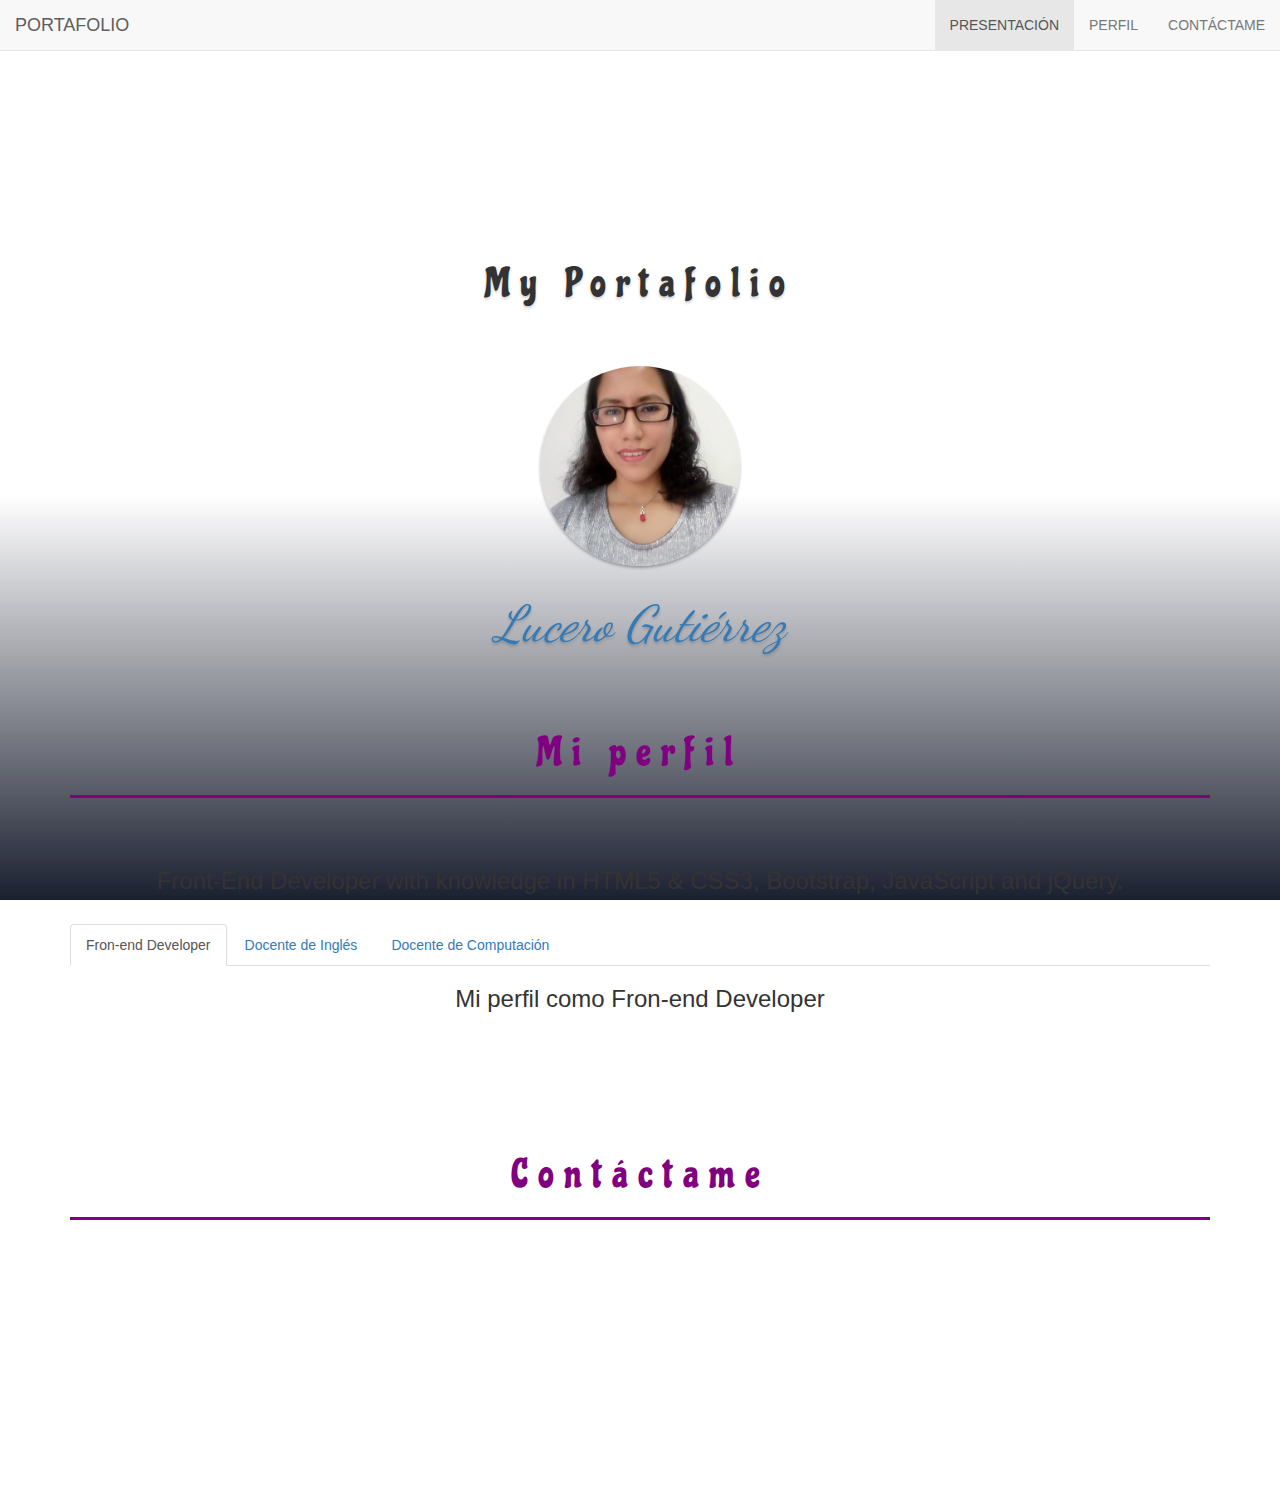
==== index.html @ 8b743628 "subiendo archivos" ====
<!DOCTYPE html>
<html lang="en">

<head>
  <meta charset="UTF-8">
  <meta name="viewport" content="width=device-width, initial-scale=1.0">
  <meta http-equiv="X-UA-Compatible" content="ie=edge">
  <title>Portafolio</title>
  <link rel="stylesheet" href="https://maxcdn.bootstrapcdn.com/bootstrap/3.3.7/css/bootstrap.min.css">
  <script src="https://ajax.googleapis.com/ajax/libs/jquery/1.12.4/jquery.min.js"></script>
  <script src="https://maxcdn.bootstrapcdn.com/bootstrap/3.3.7/js/bootstrap.min.js"></script>
  <link rel="stylesheet" href="css/estilos.css">
</head>


<body id="myPage" data-spy="scroll" data-target=".navbar" data-offset="50">

  <div class="header">
    <div class="info">
      <h1>My Portafolio</h1>
      <div class="meta">
        <a href="#" class="author"></a>
        <br>
        <a href="#">Lucero Gutiérrez</a>
      </div>
    </div>
  </div>

  <nav class="navbar navbar-default navbar-fixed-top">
    <div class="container-fluid">
      <div class="navbar-header">
        <button type="button" class="navbar-toggle" data-toggle="collapse" data-target="#myNavbar">
          <span class="icon-bar"></span>
          <span class="icon-bar"></span>
          <span class="icon-bar"></span>
        </button>
        <a class="navbar-brand" href="#myPage">PORTAFOLIO</a>
      </div>
      <div class="collapse navbar-collapse" id="myNavbar">
        <ul class="nav navbar-nav navbar-right">
          <li>
            <a href="#myPage">PRESENTACIÓN</a>
          </li>
          <li>
            <a href="#aboutMe">PERFIL</a>
          </li>
          <li>
            <a href="#contact">CONTÁCTAME</a>
          </li>
        </ul>
      </div>
    </div>
  </nav>


  <div class="container text-center">
    <h1 id="aboutMe"> Mi perfil </h1>
    <h3> Front-End Developer with knowledge in HTML5 & CSS3, Bootstrap, JavaScript and jQuery.</h3>
    <br>


    <ul class="nav nav-tabs">
      <li class="active">
        <a data-toggle="tab" href="#home">Fron-end Developer</a>
      </li>
      <li>
        <a data-toggle="tab" href="#menu1">Docente de Inglés</a>
      </li>
      <li>
        <a data-toggle="tab" href="#menu2">Docente de Computación</a>
      </li>
    </ul>

    <div class="tab-content">
      <div id="home" class="tab-pane fade in active">
        <h3>Mi perfil como Fron-end Developer</h3>
        <p>

        </p>
      </div>

      <div id="menu1" class="tab-pane fade">
        <h3> Mi perfil como Docente de Lenguas Extranjeras</h3>
        <p> 
         
        </p>

      </div>
      <div id="menu2" class="tab-pane fade">
        <h3>Mi perfil como Docente de computación</h3>
        <p>
        </p>
      </div>
    </div>
  </div>

  <br>
  <br>
  <br>

  

  <div class="container">
    <h1 class="text-center" id="contact">Contáctame</h1>
   
    </p>

    <div class="row test slideanim">
      <div class="col-md-12">
        <p class="text-center">
          <span class="glyphicon glyphicon-envelope"></span> gutierrezanicamalucero@gmail.com</p>
        <!-- <p class="text-center">
          <span class="glyphicon glyphicon-phone"></span>+511 945966812</p> -->
        <p class="text-center">
          <span class="glyphicon glyphicon-map-marker"></span>Lima, Perú</p>


      </div>


    <div class="container text-center">
      <div class="style">

        <a href="https://pe.linkedin.com/in/greciagutierreza" target="_b">
          <i class="fab fa-linkedin"></i>
        </a>
        <a href="https://github.com/Grecia2727?tab=repositories" target="_b">
          <i class="fab fa-github"></i>
        </a>
        <a href="https://twitter.com/luceroanicama?lang=es" target="_b">
          <i class="fab fa-twitter"></i>
        </a>
        <a href="https://plus.google.com/u/0/105833714912171542637" target="_b">
          <i class="fab fa-google-plus"></i>
        </a>
      </div>
    </div>

    <br>
    <br>

    <footer class="text-center">
      <a class="up-arrow" href="#myPage" data-toggle="tooltip" title="TO TOP">
        <span class="glyphicon glyphicon-chevron-up"></span>
      </a>
    </footer>


</body>

</html>
---- css/estilos.css ----
@import url('https://fonts.googleapis.com/css?family=Chicle|Dancing+Script:400,700');

html,body {
    margin:0;
    overflow-x: hidden; 
  }  

  .header:after{
    content:"";
    width:100%;
    height:45%;
    position:absolute;
    bottom:0;
    left:0;
    z-index:-1;
    background: linear-gradient(to bottom, rgba(0,0,0,0) 0%,rgba(27,32,48,1) 100%);
  }

  @keyframes grow{
    0% { transform:scale(1)}
    50% { transform:scale(1.2)}
  }
  

  
  .navbar {
      font-family: Montserrat, sans-serif;
  }
  
  .info{
    width:100%;
    padding:15% 10% 0 10%;
    text-align:center;
    text-shadow:0 2px 3px rgba(0,0,0,0.2)
  }
  .author{
    display:inline-block;
    width:200px;
    height:200px;
    border-radius:50%;
    background:url(../img/perfil1.jpeg) center no-repeat;
    background-size:cover;
    box-shadow:0 2px 3px rgba(0,0,0,0.3);
    margin-bottom:3px
  }
  .info h4, .meta{
    font-size:1.5em
  }
  .meta{
    font-style:italic;
    font-family: 'Dancing Script', cursive;
    font-size: 50px;
    color: black;
  }
  
  h1{
    font-family: 'Chicle', cursive;
    padding-top: 60px;
    padding-bottom: 30px;
    margin: 10px 0 30px 0;
    letter-spacing: 10px; 
    font-size: 40px;
  }
  
  #aboutMe, #work, #contact{
      color: purple;
      border-bottom: solid 3px;
      margin-bottom: 70px;
      padding-bottom: 20px;
  }
  
  h3, p {
    font-family:  'Josefin Sans', sans-serif;
  }
  p{
    font-size: 22px;
  }
  
  #hover {
    border-bottom: 3px solid #a092dd;
    box-shadow: inset 0 -5px 0 #a092dd; 
    
    color: inherit;
    transition: background .15s cubic-       bezier(.33,.66,.66,1);
    text-decoration: none;
  }
    #hover:hover {
      background: #a092dd;
      padding-top: 5px;
    }
  
  
  img{
    width:100%;
    height:50%;
    padding-top:50px;
    padding-bottom:20px;
  }
  
  .bg-1 {
      background: #2d2d30;
      color: #bdbdbd;
      padding-bottom: 50px;
    }
    
  .btn {
      padding: 10px 20px;
      background-color: #333;
      color: #f1f1f1;
      border-radius: 0;
      transition: .2s;
  }
  
 
  .btn:hover, .btn:focus {
      border: 1px solid #333;
      background-color: #fff;
      color: #000;
  }
  
  .glyphicon{
    padding-left:10px;
  }
  
  #form{
    margin-top:20px;
    margin-right:10px;
    margin-bottom:50px;
  }
  
  .style{
    font-size:3em; 
    color:purple
  }
  
  .slideanim {visibility:hidden;}
    .slide {
        animation-name: slide;
        -webkit-animation-name: slide;
        animation-duration: 1s;
        -webkit-animation-duration: 1s;
        visibility: visible;
    }
    @keyframes slide {
      0% {
        opacity: 0;
        transform: translateY(70%);
      } 
      100% {
        opacity: 1;
        transform: translateY(0%);
      }
    }
  
  footer{
    margin-top:20px;
    margin-bottom:50px;
  }
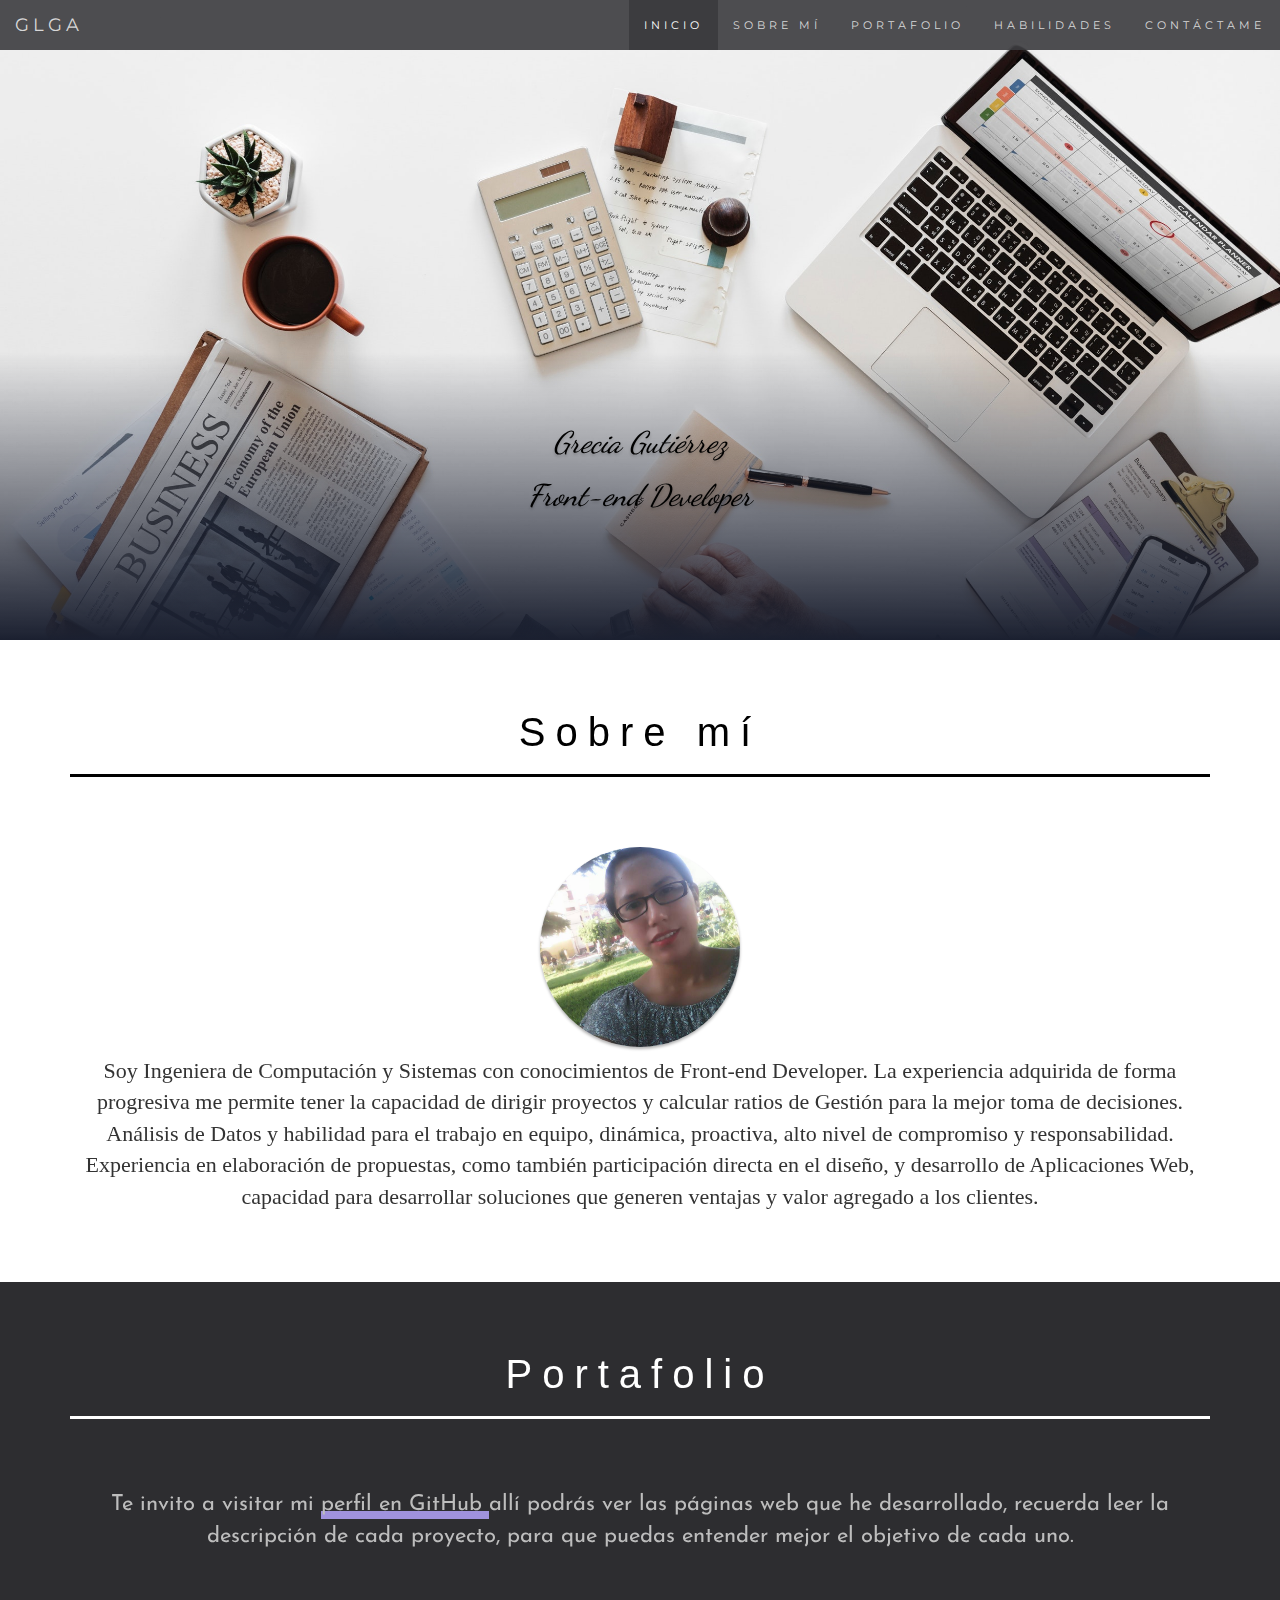
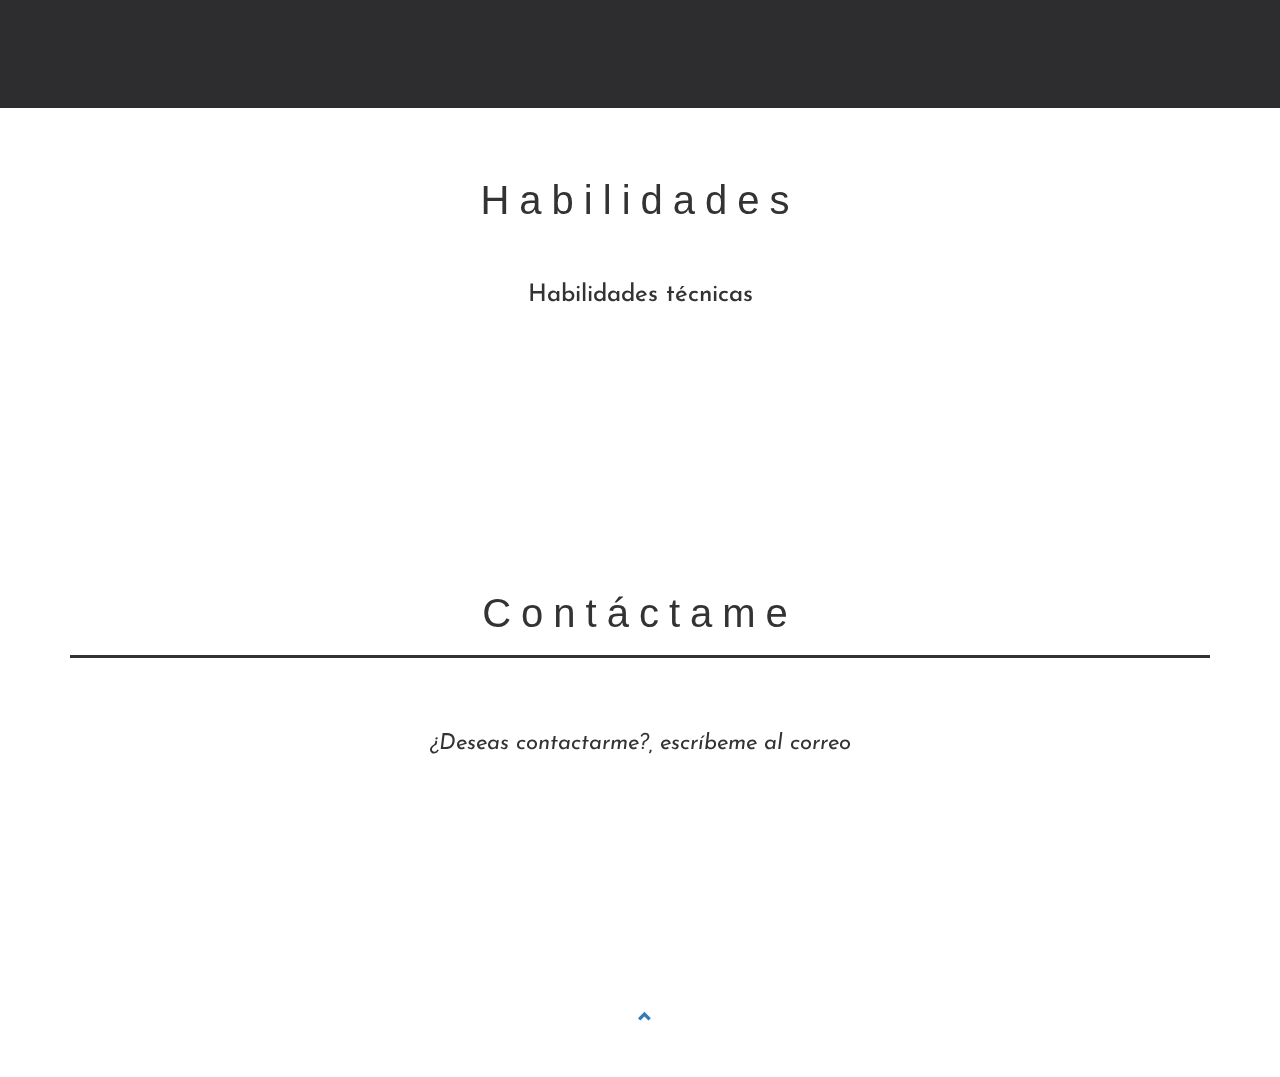
==== commit 1c23920a: "subiendo habilidades" ====
--- a/index.html
+++ b/index.html
@@ -9,6 +9,12 @@
   <link rel="stylesheet" href="https://maxcdn.bootstrapcdn.com/bootstrap/3.3.7/css/bootstrap.min.css">
   <script src="https://ajax.googleapis.com/ajax/libs/jquery/1.12.4/jquery.min.js"></script>
   <script src="https://maxcdn.bootstrapcdn.com/bootstrap/3.3.7/js/bootstrap.min.js"></script>
+  <link href="https://fonts.googleapis.com/css?family=Montserrat" rel="stylesheet" type="text/css">
+  <link href="https://fonts.googleapis.com/css?family=Josefin+Sans" rel="stylesheet">
+  <link href="https://fonts.googleapis.com/css?family=Chicle" rel="stylesheet">
+  <link rel="stylesheet" href="https://use.fontawesome.com/releases/v5.3.1/css/all.css" integrity="sha384-mzrmE5qonljUremFsqc01SB46JvROS7bZs3IO2EmfFsd15uHvIt+Y8vEf7N7fWAU"
+    crossorigin="anonymous">
+  <script defer src="https://use.fontawesome.com/releases/v5.0.8/js/all.js"></script>
   <link rel="stylesheet" href="css/estilos.css">
 </head>
 
@@ -17,11 +23,11 @@
 
   <div class="header">
     <div class="info">
-      <h1>My Portafolio</h1>
       <div class="meta">
-        <a href="#" class="author"></a>
-        <br>
-        <a href="#">Lucero Gutiérrez</a>
+        <!-- <a href="#" class="author"></a> -->
+        <br><br><br>
+        <h2 class="color-black">Grecia Gutiérrez</h2>
+        <h2> <a href="#" class="color-black">Front-end Developer</a> </h2>
       </div>
     </div>
   </div>
@@ -34,19 +40,44 @@
           <span class="icon-bar"></span>
           <span class="icon-bar"></span>
         </button>
-        <a class="navbar-brand" href="#myPage">PORTAFOLIO</a>
+        <a class="navbar-brand" href="#myPage">GLGA</a>
       </div>
       <div class="collapse navbar-collapse" id="myNavbar">
         <ul class="nav navbar-nav navbar-right">
           <li>
-            <a href="#myPage">PRESENTACIÓN</a>
-          </li>
-          <li>
-            <a href="#aboutMe">PERFIL</a>
+            <a href="#myPage">INICIO</a>
+          </li>
+          <li>
+            <a href="#aboutMe">SOBRE MÍ</a>
+          </li>
+          <li>
+            <a href="#work">PORTAFOLIO</a>
+          </li>
+          <li>
+            <a href="#skills">HABILIDADES</a>
           </li>
           <li>
             <a href="#contact">CONTÁCTAME</a>
           </li>
+          <!-- <li class="dropdown">
+            <a class="dropdown-toggle" data-toggle="dropdown" href="#">MÁS
+              <span class="caret"></span>
+            </a>
+            <ul class="dropdown-menu">
+              <li>
+                <a href="https://github.com/Grecia2727?tab=repositories" target="_b">GitHub</a>
+              </li>
+              <li>
+                <a href="https://pe.linkedin.com/in/greciagutierreza" target="_b">Linkedin</a>
+              </li>
+              <li>
+                <a href="https://twitter.com/luceroanicama?lang=es" target="_b">Twitter</a>
+              </li>
+              <li>
+                <a href="https://plus.google.com/u/0/105833714912171542637" target="_b">Google</a>
+              </li>
+            </ul>
+          </li> -->
         </ul>
       </div>
     </div>
@@ -54,12 +85,19 @@
 
 
   <div class="container text-center">
-    <h1 id="aboutMe"> Mi perfil </h1>
-    <h3> Front-End Developer with knowledge in HTML5 & CSS3, Bootstrap, JavaScript and jQuery.</h3>
-    <br>
-
-
-    <ul class="nav nav-tabs">
+    <h1 id="aboutMe" class="color-black"> Sobre mí </h1>
+
+    <div class="">
+        <div class="">
+          <div class="">
+            <a href="#" class="author"></a>
+            <br>
+          </div>
+        </div>
+      </div>
+
+
+    <!-- <ul class="nav nav-tabs">
       <li class="active">
         <a data-toggle="tab" href="#home">Fron-end Developer</a>
       </li>
@@ -69,28 +107,42 @@
       <li>
         <a data-toggle="tab" href="#menu2">Docente de Computación</a>
       </li>
-    </ul>
+    </ul> -->
 
     <div class="tab-content">
       <div id="home" class="tab-pane fade in active">
-        <h3>Mi perfil como Fron-end Developer</h3>
-        <p>
-
+        <!-- <h3>Mi perfil como Front-end Developer</h3> -->
+        <p class="fuente">
+          Soy Ingeniera de Computación y Sistemas con conocimientos de Front-end Developer. La experiencia adquirida de forma progresiva
+          me permite tener la capacidad de dirigir proyectos y calcular ratios de Gestión para la mejor toma de decisiones.
+          Análisis de Datos y habilidad para el trabajo en equipo, dinámica, proactiva, alto nivel de compromiso y responsabilidad.
+          Experiencia en elaboración de propuestas, como también participación directa en el diseño, y desarrollo de Aplicaciones
+          Web, capacidad para desarrollar soluciones que generen ventajas y valor agregado a los clientes.
         </p>
       </div>
 
-      <div id="menu1" class="tab-pane fade">
+      <!-- <div id="menu1" class="tab-pane fade">
         <h3> Mi perfil como Docente de Lenguas Extranjeras</h3>
-        <p> 
-         
+        <p class="fuente">  Desde muy pequeña mis padres sembraron en mi el sentimiento de solidaridad con los demás, por esta razón me gustaba
+          enseñar a mis compañeras y compañeros de clase. A los 14 años fui catequista en la parroquia de mi localidad, dirigiendo
+          grupos de niños entre 6 y 12 años. Más tarde me desempeñé como docente de Inglés en el nivel inicial, primaria
+          y secundaria. En el 2016 en el Instituto donde estaba actualizando mis conocimientos de computación, se me presentó
+          una oportunidad cuando me comunicaron que necesitaban docente de ofimática, desde allí me contrataron primero como
+          docente de computación, y después de unos meses, como docente de Inglés.
+          Puedes revisar mi trayectoria desarrollando
+          <a id="hover" href="https://englishseminar-une.blogspot.com/" target='_blank'>proyecto sociales </a> como docente de idiomas</p>
         </p>
 
       </div>
       <div id="menu2" class="tab-pane fade">
         <h3>Mi perfil como Docente de computación</h3>
-        <p>
+        <p class="fuente"> Me he desempeñado como docente de computación en CEBAs e Institutos, desarrollando temas de: Tecnologías,          
+          de la Información, Windows, Ofimática, Internet de las cosas, Diseño Gráfico, ensamblaje, excel, y programación
+          en Macros. He dirigido grupos de niños, jóvenes y adultos; siento que cada actividad que realizo lo hago con pasión,
+          sobre todo si se trata de ser solidarios con los demás.
+
         </p>
-      </div>
+      </div> -->
     </div>
   </div>
 
@@ -98,25 +150,135 @@
   <br>
   <br>
 
-  
+  <div class="bg-1">
+    <div class="container text-center">
+      <h1 id="work" class="color-black">Portafolio</h1>
+      <p>Te invito a visitar mi
+        <a id="hover" href="https://github.com/Grecia2727?tab=repositories" target="_blank">perfil en GitHub </a>
+        allí podrás ver las páginas web que he desarrollado, recuerda leer la descripción de cada proyecto, para que puedas entender
+        mejor el objetivo de cada uno.</p>
+      <div class="row slideanim">
+        <div class="col-lg-4">
+          
+            <div class="thumbnail border">
+              <img src="./img/cipher.PNG" alt="cipher">
+              <a class="btn" href="https://grecia2727.github.io/lim-2018-05-bc-core-am-cipher/src/" target='_blank'>Abrir</a>
+              <!-- <section class="portafolio-text">
+                <h2>Dashboard</h2>
+                <p>
+                  Permite visualizar el progreso de las estudiantes, sus cursos, notas, y el porcentaje de lecturas completadas. el Usuario
+                  es:
+                  <b>alejandra@laboratoria.la</b> y contraseña:
+                  <b>alejandra@laboratoria.la</b>
+                </p>
+              </section> -->
+            </div>
+          </div>
+       
+        <div class="col-lg-4">
+          <div class="thumbnail border">
+            <img src="./img/dashboard.PNG" alt="dashboard" class="portafolio-img">
+            <!-- <section class="portafolio-text">
+              <h2>Social Network</h2>
+              <p>
+                Aquí podrás registrarte y publicar un post acerca de cómo alimentarnos saludablemente.
+              </p>
+            </section> -->
+            <a class="btn" href="https://grecia2727.github.io/lim-2018-05-bc-core-am-datadashboard/src/" target='_blank'>Abrir</a>
+          </div>
+        </div>
+        <div class="col-lg-4">
+          <div class="thumbnail border">
+            <img src="./img/qnutrition.PNG" alt="socialnetwork" class="portafolio-img">
+            <a class="btn" href="https://grecia2727.github.io/lim-2018-05-bc-core-am-socialnetwork/src/" target='_blank'>Abrir</a>
+          </div>
+        </div>
+      </div>
+    </div>
+  </div>
+
+
+
+  <div class="container-skills">
+    <h1 id="skills" class="text-center" id="contact">Habilidades</h1>
+    <h3> Habilidades técnicas</h3>
+    
+    <div class="container">
+      <div class="row"> 
+          <div class="col-6 col-sm-3 col-md-3"> <i class="far fa-address-book"></i></div>
+          <!-- <div> </div> -->
+          <div class="col-6 col-sm-3 col-md-3 block"> <i class="fab fa-github"></i> </div>
+          <!-- <div class="block"> <p class= "size-fonts"> GitHub </p></div> -->
+          <div class="block col-6 col-sm-3 col-md-3"> <i class="fab fa-html5"></i> </div>
+          <!-- <div class="block">HTML5 </div> -->
+          <div class="block col-6 col-sm-3 col-md-3"> <i class="fab fa-angular"></i> </div>      
+          <!-- <div class="block">Angular </div>    -->
+      </div>
+
+      <div class="row">    
+          <div class="col-6 col-sm-3 col-md-3"> <i class="fab fa-css3-alt"></i> </div>
+          <div class="col-6 col-sm-3 col-md-3"> <i class="fab fa-js"></i> </div>
+          <div class="col-6 col-sm-3 col-md-3"> <i class="fab fa-node-js"></i> </div>
+          <div class="col-6 col-sm-3 col-md-3"> <i class="fab fa-node"></i> </div>          
+      </div>
+
+      <div class="row">   
+          <div class="col-6 col-md-3"> <i class="fab fa-git"></i> </div>
+          <div class="col-6 col-md-3"> <i class="fab fa-npm"></i>  </div>
+
+      </div>  
+    </div>  
+    <br>
+    <!-- <h3>Habilidades blandas</h3> -->
+    <br>
+
+  </div>
+
 
   <div class="container">
     <h1 class="text-center" id="contact">Contáctame</h1>
-   
+    <p class="text-center">
+      <em>¿Deseas contactarme?, escríbeme al correo</em>
     </p>
 
     <div class="row test slideanim">
       <div class="col-md-12">
         <p class="text-center">
           <span class="glyphicon glyphicon-envelope"></span> gutierrezanicamalucero@gmail.com</p>
-        <!-- <p class="text-center">
-          <span class="glyphicon glyphicon-phone"></span>+511 945966812</p> -->
         <p class="text-center">
           <span class="glyphicon glyphicon-map-marker"></span>Lima, Perú</p>
 
-
-      </div>
-
+        <div class="text-center mt-4">
+          <a class="btn btn-xl btn-outline-light" href="img/a_Grecia.pdf" download="Curriculum_Vitae">
+            <i class="fa fa-download mr-2"></i>
+            Descargar CV
+          </a>
+        </div>
+
+      </div>
+
+      <!-- Formulario para el contáctame -->
+      <!-- <div class="col-md-8">
+        <div id="form" class="row">
+          <div class="col-sm-6 form-group">
+            <input class="form-control" id="name" name="name" placeholder="Nombre" type="text" required>
+          </div>
+          <div class="col-sm-6 form-group">
+            <input class="form-control" id="email" name="email" placeholder="Email" type="Email" required>
+          </div>
+          <div class="col-sm-12 form-group">
+            <textarea class="form-control" id="comments" name="comments" placeholder="Commentario" rows="5">
+                </textarea>
+          </div>
+          <div class="col-md-12 form-group">
+            <button class="btn pull-right" type="submit">Enviar</button>
+          </div>
+        </div>
+      </div> -->
+    </div>
+
+    <br>
+    <br>
 
     <div class="container text-center">
       <div class="style">
@@ -136,6 +298,7 @@
       </div>
     </div>
 
+    
     <br>
     <br>
 
@@ -145,7 +308,7 @@
       </a>
     </footer>
 
-
+    <script src="js/app.js"></script>
 </body>
 
 </html>--- a/css/estilos.css
+++ b/css/estilos.css
@@ -4,7 +4,20 @@
     margin:0;
     overflow-x: hidden; 
   }  
-
+  .header {
+    position:relative;
+    overflow:hidden; 
+    display:flex;
+    flex-wrap: wrap;
+    justify-content: center;
+    align-items: flex-start;
+    align-content: flex-start;
+    height:50vw;
+    min-height:500px;
+    max-height:1000px;
+    min-width:300px;
+    color:#eee;
+  }
   .header:after{
     content:"";
     width:100%;
@@ -15,13 +28,75 @@
     z-index:-1;
     background: linear-gradient(to bottom, rgba(0,0,0,0) 0%,rgba(27,32,48,1) 100%);
   }
-
+  .header:before{
+    content:"";
+    width:100%;
+    height:100%;
+    position:absolute;
+    top:0;
+    left:0;
+    backface-visibility: hidden;
+    transform: translateZ(0) scale(1.0, 1.0);
+      transform: translateZ(0);
+    background:#1B2030 url(../img/accountant-accounting-bankbook-948887.jpg) top center no-repeat;
+    background-attachment: fixed;
+    background-size: cover;
+    animation: grow 60s  linear 10ms infinite;
+    transition:all 0.2s ease-in-out;
+    z-index:-2
+  }
   @keyframes grow{
     0% { transform:scale(1)}
-    50% { transform:scale(1.2)}
-  }
-  
-
+    50% { transform:scale(1.2)} 
+  }
+  
+  .fuente{
+    font-family: 'Courgette', cursive;
+  }
+
+  /* Agregue un color de fondo oscuro con un poco transparente */ 
+  .navbar {
+      margin-bottom: 0;
+      background-color: #3b3b3f;
+      border: 0;
+      font-size: 11px !important;
+      letter-spacing: 4px;
+      opacity:0.9;
+  }
+  
+  .navbar li a, .navbar .navbar-brand { 
+      color: #d5d5d5 !important;
+  }
+  
+  .navbar-nav li a:hover {
+      color: black !important;
+  }
+  
+  /* The active link */
+  .navbar-nav li.active a {
+      color: #fff !important;
+      background-color:#29292c !important;
+  }
+  
+  /* Remove border color from the collapsible button */
+  .navbar-default .navbar-toggle {
+      border-color: transparent;
+  }
+  
+  /* Dropdown */
+  .open .dropdown-toggle {
+      color: #fff ;
+      background-color: #555 !important;
+  }
+  
+  /* Dropdown links */
+  .dropdown-menu li a {
+      color: #000 !important;
+  }
+  
+  .dropdown-menu li a:hover {
+      background-color: grey !important;
+  }
   
   .navbar {
       font-family: Montserrat, sans-serif;
@@ -38,7 +113,7 @@
     width:200px;
     height:200px;
     border-radius:50%;
-    background:url(../img/perfil1.jpeg) center no-repeat;
+    background:url(../img/luceroo.jpg) center no-repeat;
     background-size:cover;
     box-shadow:0 2px 3px rgba(0,0,0,0.3);
     margin-bottom:3px
@@ -54,7 +129,7 @@
   }
   
   h1{
-    font-family: 'Chicle', cursive;
+    /* font-family: 'Chicle', cursive; */
     padding-top: 60px;
     padding-bottom: 30px;
     margin: 10px 0 30px 0;
@@ -63,12 +138,16 @@
   }
   
   #aboutMe, #work, #contact{
-      color: purple;
+      /* color: black; */
       border-bottom: solid 3px;
       margin-bottom: 70px;
       padding-bottom: 20px;
   }
   
+  #work{
+    color:white
+  }
+
   h3, p {
     font-family:  'Josefin Sans', sans-serif;
   }
@@ -87,14 +166,13 @@
     #hover:hover {
       background: #a092dd;
       padding-top: 5px;
-    }
-  
+    }  
   
   img{
     width:100%;
-    height:50%;
-    padding-top:50px;
-    padding-bottom:20px;
+    height:100%;
+    /*padding-top:50px;
+    padding-bottom:20px; */
   }
   
   .bg-1 {
@@ -111,7 +189,7 @@
       transition: .2s;
   }
   
- 
+  /* On hover, the color of .btn will transition to white with black text */
   .btn:hover, .btn:focus {
       border: 1px solid #333;
       background-color: #fff;
@@ -130,7 +208,7 @@
   
   .style{
     font-size:3em; 
-    color:purple
+    color:black;
   }
   
   .slideanim {visibility:hidden;}
@@ -141,6 +219,7 @@
         -webkit-animation-duration: 1s;
         visibility: visible;
     }
+    
     @keyframes slide {
       0% {
         opacity: 0;
@@ -151,9 +230,110 @@
         transform: translateY(0%);
       }
     }
-  
+
+    .color-black{
+      color: #000;
+    }
+
+
+    .portafolio{
+      width: 90%;
+      max-width: 1400px;
+      margin: auto;
+    }
+    
+    .portafolio h1{
+      text-align: center;
+      font-size: 38px;
+      margin: 15px 0px 40px;
+    }
+    
+    .portafolio-container{
+      display: -webkit-box;
+      display: -webkit-flex;
+      display: -ms-flexbox;
+      display: flex;
+      -webkit-box-pack: justify;
+      -webkit-justify-content: space-between;
+      -ms-flex-pack: justify;
+      justify-content: space-between;
+    }
+    
+    .portafolio-item{
+      width: 30%;
+      position: relative;
+      overflow: hidden;
+    }
+    
+    .portafolio-img{
+      -webkit-transition: all 0.5s;
+      transition: all 0.5s;
+      width:100%;
+      height:100%;
+    }
+    
+    .portafolio-text{
+      position: absolute;
+      bottom: 0;
+      padding: 20px;    
+      background: rgba(0,0,0,0.7);
+      color: #fff;    
+      -webkit-transform: translateY(100%);    
+      -ms-transform: translateY(100%);    
+      transform: translateY(100%);    
+      -webkit-transition: all 0.5s ease-out;    
+      transition: all 0.5s ease-out;
+    }
+    
+    .portafolio-text p{
+      text-align: justify;
+    }
+    
+    .portafolio-item:hover .portafolio-text{
+      -webkit-transform: translateY(0%);
+      -ms-transform: translateY(0%);
+      transform: translateY(0%);
+    }
+    
+    .portafolio-item:hover .portafolio-img{
+      -webkit-transform: scale(1.15);
+      -ms-transform: scale(1.15);
+      transform: scale(1.15);
+    }
+    
+    .portafolio-description{
+      font-family: 'Josefin Sans', sans-serif;
+      font-size: 10px
+    }
+    .border{
+      border: black 3px solid;
+    }
+
+    .block{
+      display: block;
+    }
+
+    .container-skills{
+      font-size: 70px;
+      text-align: center;
+    }
+
+    .size-fonts{
+      font-size: 10px;
+      text-align: center;
+    }
+ /* .thumbnail{
+  -webkit-transform: translateY(0%);
+	-ms-transform: translateY(0%);
+	transform: translateY(0%);
+ } */
+
+ /* .size{
+   size: 80 px;
+ } */
+
   footer{
-    margin-top:20px;
+    margin-top:30px;
     margin-bottom:50px;
   }
   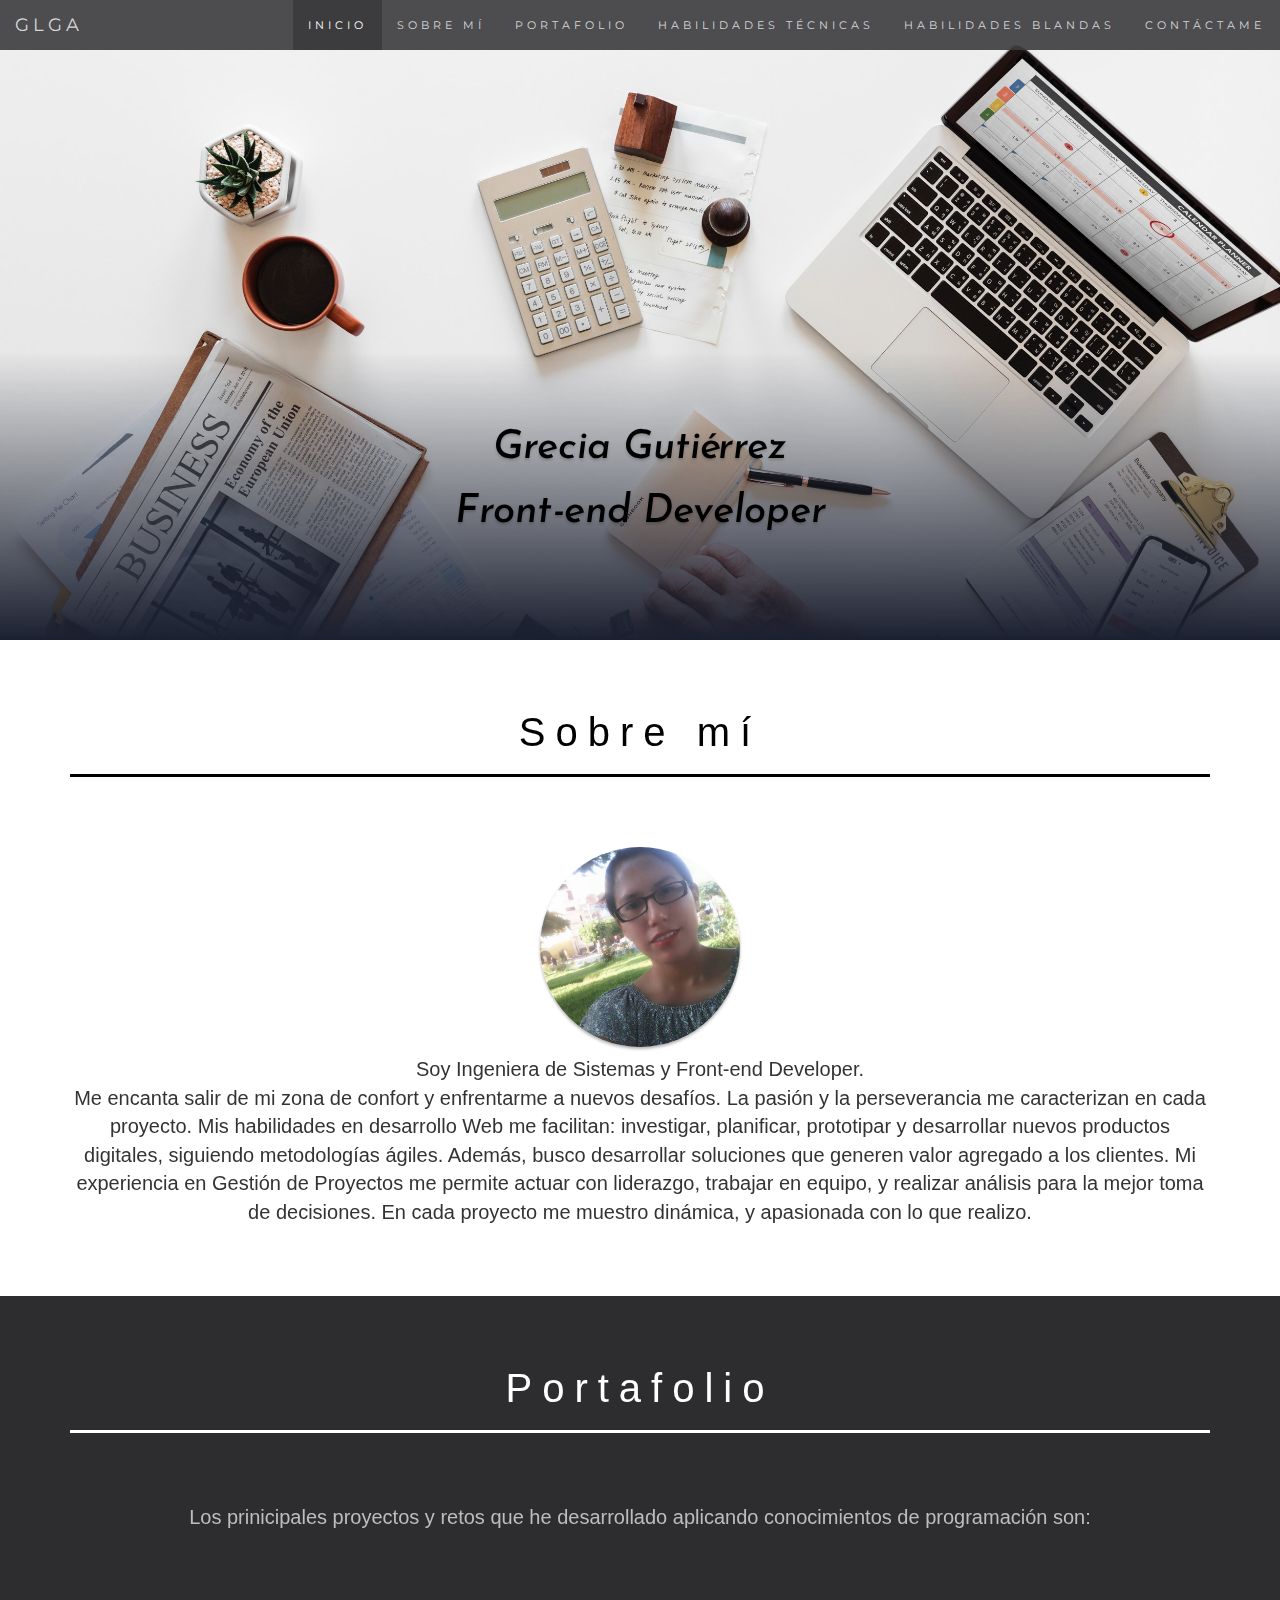
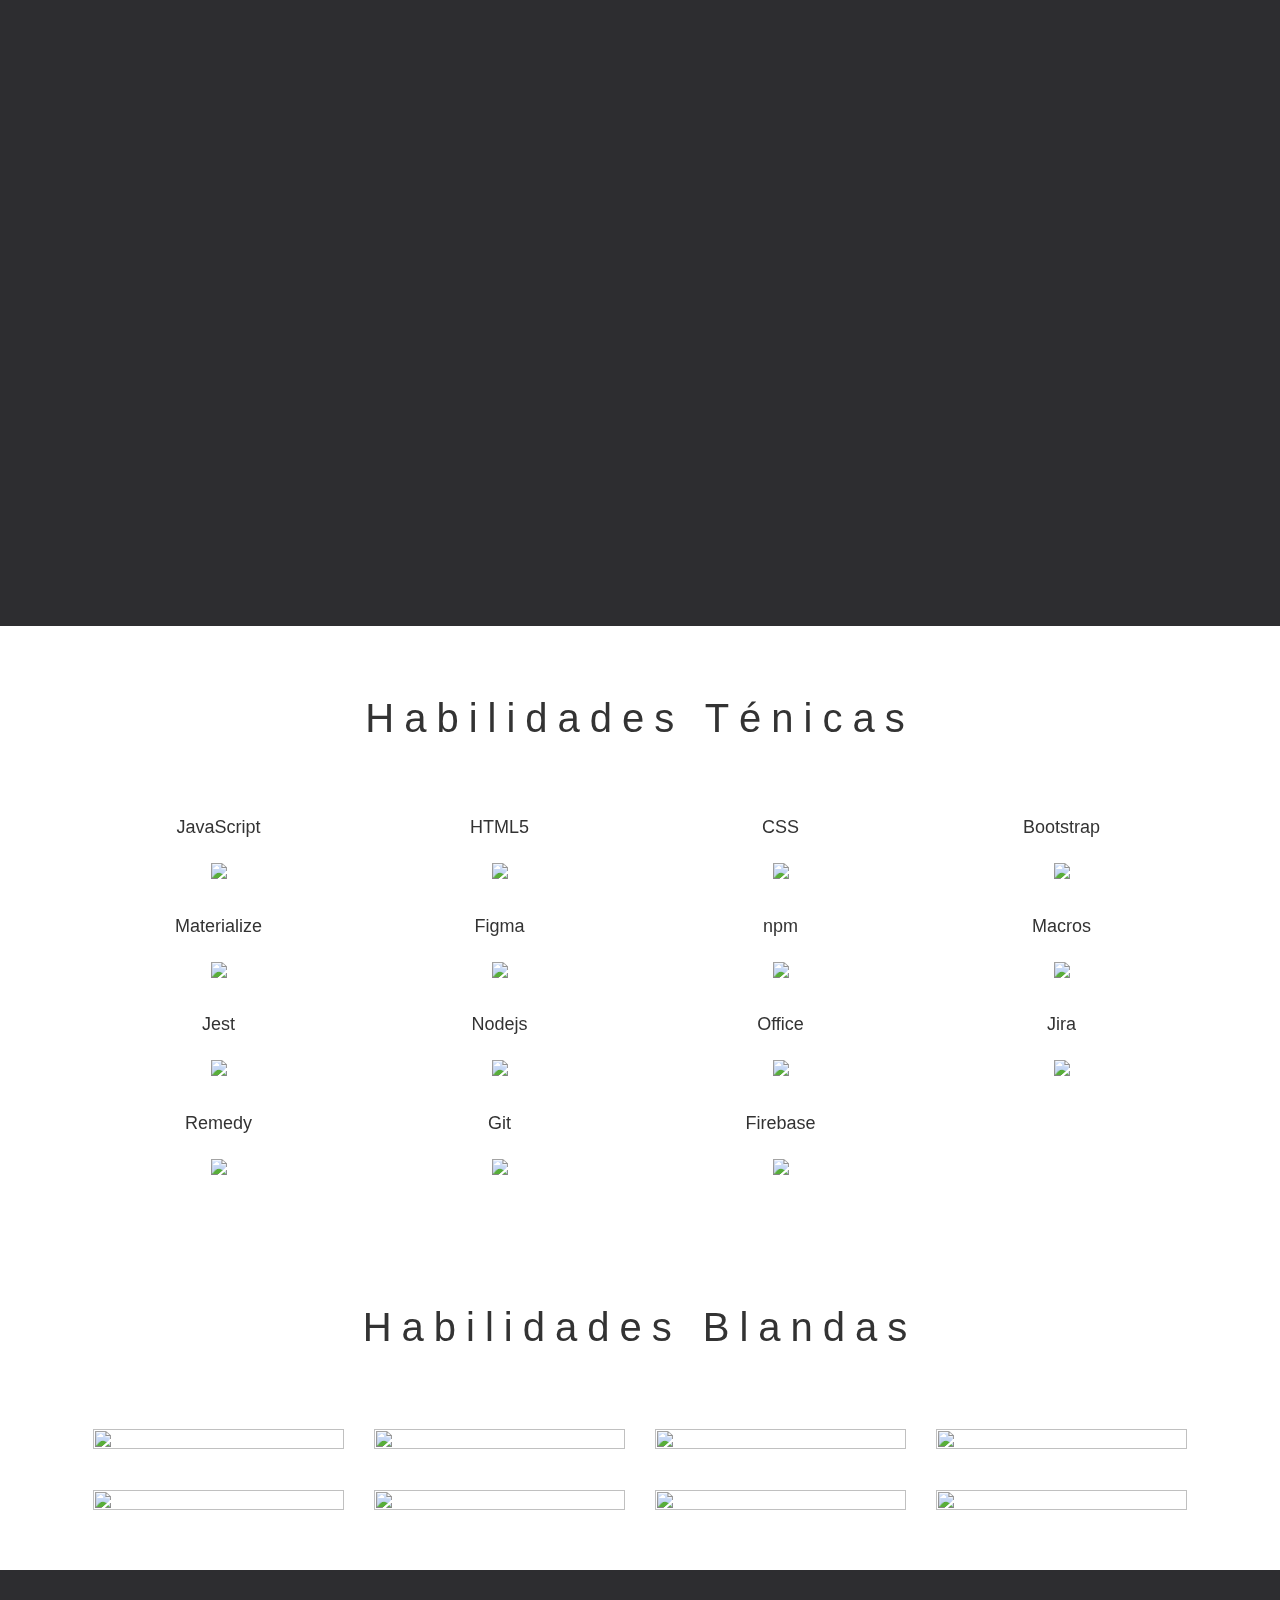
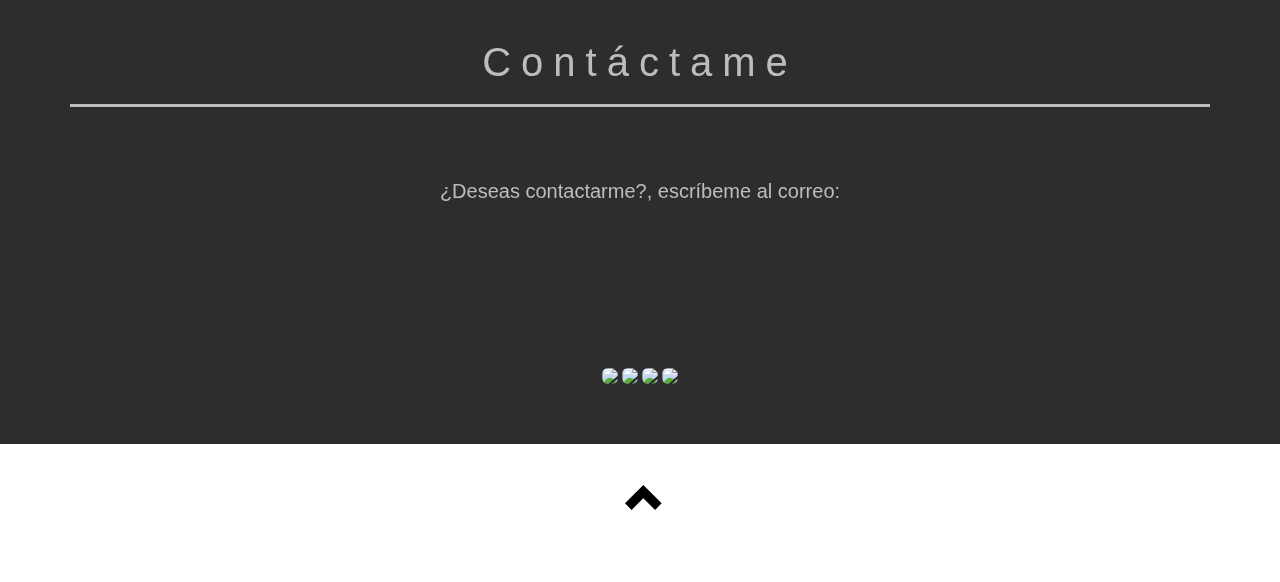
==== commit 55e25b89: "stilos" ====
--- a/index.html
+++ b/index.html
@@ -11,27 +11,25 @@
   <script src="https://maxcdn.bootstrapcdn.com/bootstrap/3.3.7/js/bootstrap.min.js"></script>
   <link href="https://fonts.googleapis.com/css?family=Montserrat" rel="stylesheet" type="text/css">
   <link href="https://fonts.googleapis.com/css?family=Josefin+Sans" rel="stylesheet">
-  <link href="https://fonts.googleapis.com/css?family=Chicle" rel="stylesheet">
-  <link rel="stylesheet" href="https://use.fontawesome.com/releases/v5.3.1/css/all.css" integrity="sha384-mzrmE5qonljUremFsqc01SB46JvROS7bZs3IO2EmfFsd15uHvIt+Y8vEf7N7fWAU"
-    crossorigin="anonymous">
-  <script defer src="https://use.fontawesome.com/releases/v5.0.8/js/all.js"></script>
   <link rel="stylesheet" href="css/estilos.css">
 </head>
-
 
 <body id="myPage" data-spy="scroll" data-target=".navbar" data-offset="50">
 
   <div class="header">
     <div class="info">
       <div class="meta">
-        <!-- <a href="#" class="author"></a> -->
-        <br><br><br>
+        <br>
+        <br>
+        <br>
         <h2 class="color-black">Grecia Gutiérrez</h2>
-        <h2> <a href="#" class="color-black">Front-end Developer</a> </h2>
-      </div>
-    </div>
-  </div>
-
+        <h2 class="color-black">Front-end Developer </h2>
+      </div>
+    </div>
+  </div>
+
+  <!-- ===================OPCIONES DEL MENU ================-->
+  <!-- ==================================================== -->
   <nav class="navbar navbar-default navbar-fixed-top">
     <div class="container-fluid">
       <div class="navbar-header">
@@ -44,38 +42,21 @@
       </div>
       <div class="collapse navbar-collapse" id="myNavbar">
         <ul class="nav navbar-nav navbar-right">
-          <li>
-            <a href="#myPage">INICIO</a>
-          </li>
-          <li>
-            <a href="#aboutMe">SOBRE MÍ</a>
-          </li>
-          <li>
-            <a href="#work">PORTAFOLIO</a>
-          </li>
-          <li>
-            <a href="#skills">HABILIDADES</a>
-          </li>
-          <li>
-            <a href="#contact">CONTÁCTAME</a>
-          </li>
+          <li><a href="#myPage">INICIO</a></li>
+          <li><a href="#aboutMe">SOBRE MÍ</a></li>
+          <li><a href="#work">PORTAFOLIO</a></li>
+          <li> <a href="#skills-tech">HABILIDADES TÉCNICAS</a></li>
+          <li> <a href="#skills-soft">HABILIDADES BLANDAS</a></li>
+          <li><a href="#contact">CONTÁCTAME</a></li>
           <!-- <li class="dropdown">
             <a class="dropdown-toggle" data-toggle="dropdown" href="#">MÁS
               <span class="caret"></span>
             </a>
             <ul class="dropdown-menu">
-              <li>
-                <a href="https://github.com/Grecia2727?tab=repositories" target="_b">GitHub</a>
-              </li>
-              <li>
-                <a href="https://pe.linkedin.com/in/greciagutierreza" target="_b">Linkedin</a>
-              </li>
-              <li>
-                <a href="https://twitter.com/luceroanicama?lang=es" target="_b">Twitter</a>
-              </li>
-              <li>
-                <a href="https://plus.google.com/u/0/105833714912171542637" target="_b">Google</a>
-              </li>
+              <li> <a href="https://github.com/Grecia2727?tab=repositories" target="_b">GitHub</a></li>
+              <li> <a href="https://pe.linkedin.com/in/greciagutierreza" target="_b">Linkedin</a></li>
+              <li><a href="https://twitter.com/luceroanicama?lang=es" target="_b">Twitter</a></li>
+              <li><a href="https://plus.google.com/u/0/105833714912171542637" target="_b">Google</a></li>
             </ul>
           </li> -->
         </ul>
@@ -84,40 +65,38 @@
   </nav>
 
 
+    <!-- =========================== SOBRE MI ================-->
+    <!-- ==================================================== -->
   <div class="container text-center">
     <h1 id="aboutMe" class="color-black"> Sobre mí </h1>
-
     <div class="">
+      <div class="">
         <div class="">
-          <div class="">
-            <a href="#" class="author"></a>
-            <br>
-          </div>
-        </div>
-      </div>
-
-
+          <a href="#" class="author"></a>
+          <br>
+        </div>
+      </div>
+    </div>
+    
     <!-- <ul class="nav nav-tabs">
-      <li class="active">
-        <a data-toggle="tab" href="#home">Fron-end Developer</a>
-      </li>
-      <li>
-        <a data-toggle="tab" href="#menu1">Docente de Inglés</a>
-      </li>
-      <li>
-        <a data-toggle="tab" href="#menu2">Docente de Computación</a>
-      </li>
+      <li class="active"><a data-toggle="tab" href="#home">Fron-end Developer</a> </li>
+      <li><a data-toggle="tab" href="#menu1">Docente de Inglés</a></li>
+      <li><a data-toggle="tab" href="#menu2">Docente de Computación</a></li>
     </ul> -->
 
     <div class="tab-content">
       <div id="home" class="tab-pane fade in active">
         <!-- <h3>Mi perfil como Front-end Developer</h3> -->
         <p class="fuente">
-          Soy Ingeniera de Computación y Sistemas con conocimientos de Front-end Developer. La experiencia adquirida de forma progresiva
-          me permite tener la capacidad de dirigir proyectos y calcular ratios de Gestión para la mejor toma de decisiones.
-          Análisis de Datos y habilidad para el trabajo en equipo, dinámica, proactiva, alto nivel de compromiso y responsabilidad.
-          Experiencia en elaboración de propuestas, como también participación directa en el diseño, y desarrollo de Aplicaciones
-          Web, capacidad para desarrollar soluciones que generen ventajas y valor agregado a los clientes.
+          Soy Ingeniera de Sistemas y Front-end Developer.
+          <br> Me encanta salir de mi zona de confort y enfrentarme a nuevos desafíos. La pasión y la perseverancia me caracterizan
+          en cada proyecto. Mis habilidades en desarrollo Web me facilitan: investigar, planificar, prototipar y desarrollar
+          nuevos productos digitales, siguiendo metodologías ágiles. Además, busco desarrollar soluciones que generen valor
+          agregado a los clientes. Mi experiencia en Gestión de Proyectos me permite actuar con liderazgo, trabajar en equipo,
+          y realizar análisis para la mejor toma de decisiones. En cada proyecto me muestro dinámica, y apasionada con lo
+          que realizo.
+          <br>
+
         </p>
       </div>
 
@@ -136,129 +115,238 @@
       </div>
       <div id="menu2" class="tab-pane fade">
         <h3>Mi perfil como Docente de computación</h3>
-        <p class="fuente"> Me he desempeñado como docente de computación en CEBAs e Institutos, desarrollando temas de: Tecnologías,          
+        <p class="fuente"> Me he desempeñado como docente de computación en CEBAs e Institutos, enseñando temas de: Tecnologías,          
           de la Información, Windows, Ofimática, Internet de las cosas, Diseño Gráfico, ensamblaje, excel, y programación
           en Macros. He dirigido grupos de niños, jóvenes y adultos; siento que cada actividad que realizo lo hago con pasión,
           sobre todo si se trata de ser solidarios con los demás.
-
         </p>
       </div> -->
     </div>
   </div>
-
   <br>
   <br>
   <br>
 
+
+    <!-- =========================== PORTAFOLIO ================-->
+    <!-- =======================================================-->
   <div class="bg-1">
-    <div class="container text-center">
+    <div class="container mt-3 text-center">
       <h1 id="work" class="color-black">Portafolio</h1>
-      <p>Te invito a visitar mi
-        <a id="hover" href="https://github.com/Grecia2727?tab=repositories" target="_blank">perfil en GitHub </a>
-        allí podrás ver las páginas web que he desarrollado, recuerda leer la descripción de cada proyecto, para que puedas entender
-        mejor el objetivo de cada uno.</p>
-      <div class="row slideanim">
+      <p class="text-center">Los prinicipales proyectos y retos que he desarrollado aplicando conocimientos de programación son:</p>
+      <div class="row slideanim mt-4 container">
+
+        <!-- Proyecto 1 de 3: CIPHER -->
         <div class="col-lg-4">
-          
-            <div class="thumbnail border">
-              <img src="./img/cipher.PNG" alt="cipher">
-              <a class="btn" href="https://grecia2727.github.io/lim-2018-05-bc-core-am-cipher/src/" target='_blank'>Abrir</a>
-              <!-- <section class="portafolio-text">
-                <h2>Dashboard</h2>
-                <p>
-                  Permite visualizar el progreso de las estudiantes, sus cursos, notas, y el porcentaje de lecturas completadas. el Usuario
-                  es:
-                  <b>alejandra@laboratoria.la</b> y contraseña:
-                  <b>alejandra@laboratoria.la</b>
-                </p>
-              </section> -->
+          <h4 class="text-center titlePortfolio">Cipher</h4>
+          <div class="card h-100 thumbnail border">
+            <img class="card-img-top img-proyectos" src="img/cipher.PNG" alt="Proyecto Cipher">
+
+            <div class="card-body text-center">
+              <br>
+              <a href="https://grecia2727.github.io/lim-2018-05-bc-core-am-cipher/src/" class="btn" target="_blank"> Demo </a>
+              <a href="https://github.com/Grecia2727/lim-2018-05-bc-core-am-cipher" class="btn" target="_blank"> Código </a>
+            </div><br>
+            <p class="card-text text-justify">
+              Podrás CIFRAR y DESCIFRAR un mensaje. Si quieres comunicarte por WhatsApp y deseas que nadie pueda entender el mensaje que
+              le escribiste a tu amig@, el proyecto Cipher es la solución! porque podrás cifrar varios mensajes, de esta
+              manera sólo tu amigo podrá descifrar el mensaje con la clave (o número de posiciones) que tú le compartas.
+              </br>
+              </br>
+              Los conceptos que utilicé son HTML5, JavaScript, CSS, Test, creación de funciones. Planificación, método Kanban, autoaprendizaje.
+            </p>
+          </div>
+        </div>
+
+      <!-- Proyecto 2 de 3: Data Dashboard -->
+      <div class="col-lg-4">
+        <h4 class="text-center titlePortfolio">Data Dashboard</h4>
+        <div class="card h-100 thumbnail border">
+          <img class="card-img-top img-proyectos" src="img/dashboard2.PNG" alt="Proyecto Data Dashboard">
+
+          <div class="card-body text-center">
+            <br>
+            <a href="https://grecia2727.github.io/lim-2018-05-bc-core-am-datadashboard/src/" class="btn" target="_blank"> Demo </a>
+            <a href="https://github.com/Grecia2727/lim-2018-05-bc-core-am-datadashboard" class="btn" target="_blank"> Código </a>
+          </div><br>
+          <p class="card-text text-justify"> Es una plataforma web donde se puede visualizar el progreso de las estudiantes (de Laboratoria), sus cursos, notas,
+            porcentaje alcanzado, y el nivel de lecturas completadas. Para poder ingresar a la plataforma web deberás ingresar
+            el usuario:
+            <b>alejandra@laboratoria.la</b> y la contraseña a usar es:
+            <b>alejandra@laboratoria.la</b>
+            <br>
+            <br> Los conceptos que utilicé son HTML5, JavaScript, Test, CSS, Ajax, JSON, Array y Objetos. Trabajo en equipo y
+            control de deadlines.
+          </p>
+        </div>
+      </div>
+
+      <!-- Proyecto 3 de 3: Social Network -->
+      <div class="col-lg-4">
+        <h4 class="text-center  titlePortfolio">Q Nutrition</h4>
+        <div class="card h-100 thumbnail border">
+          <img class="size-img-proyectos" src="img/qnutrition.PNG" alt="Proyecto Red Social: Q-Nutrition">
+
+          <div class="card-body text-center">
+            <br>
+            <br>
+            <a class="btn" href="https://grecia2727.github.io/lim-2018-05-bc-core-am-socialnetwork/src/" target='_blank'>Demo</a>
+            <a class="btn" href="https://github.com/Grecia2727/lim-2018-05-bc-core-am-socialnetwork" target='_blank'>Código</a>
+          </div><br>
+          <p class="card-text text-justify">
+            Q-Nutrition es una Red Social para hablar de comida saludable, donde los usuarios pueden publicar, editar y elimar un post;
+            además de dar like o dislike a los post de otros usuarios. Entre los usuarios conectados tenemos a especialistas
+            en el área de nutrición, quienes te sabrán guiar en una alimentación consciente y balanceada.
+            <br>
+            <br> Los conceptos que utilicé son Firebase, Realtime Database, API, JSON, Materialize, Array, Objetos, HTML5, JavaScript,
+            CSS, Test.
+          </p>
+        </div>
+      </div>
+
+    </div>
+  </div>
+  </div>
+
+
+    <!-- ====================== HABILIDADES TECNICAS=====================-->
+    <!-- =============================================================== -->
+  <div class="">
+    <h1 id="skills-tech" class="text-center">Habilidades Ténicas</h1>
+    <div class="container">
+
+      <div class="row container-skills">
+        <div class="col-6 col-xs-6 col-sm-6 col-md-3">
+          <h4>JavaScript</h4><img src="img/habilidades/javascript.png" class="size-img">
+        </div>
+        <div class="col-6 col-xs-6 col-sm-6 col-md-3">
+          <h4>HTML5</h4><img src="img/habilidades/html-5.png" class="size-img">
+        </div>
+        <div class="col-6 col-xs-6 col-sm-6 col-md-3">
+          <h4>CSS</h4><img src="img/habilidades/css.png" class="size-img">
+        </div>
+        <div class="col-6 col-xs-6 col-sm-6 col-md-3">
+          <h4>Bootstrap</h4><img src="img/habilidades/bootstrap.png" class="size-img">
+        </div>
+      </div>
+
+      <div class="row container-skills">
+        <div class="col-6 col-xs-6 col-sm-6 col-md-3">
+          <h4>Materialize</h4><img src="img/habilidades/materialize.png" class="size-img">
+        </div>
+        <div class="col-6 col-xs-6 col-sm-6 col-md-3">
+          <h4>Figma</h4><img src="img/habilidades/figma.png" class="size-img">
+        </div>
+        <div class="col-6 col-xs-6 col-sm-6 col-md-3">
+          <h4>npm</h4><img src="img/habilidades/npm.png" class="size-img">
+        </div>
+        <div class="col-6 col-xs-6 col-sm-6 col-md-3">
+          <h4>Macros</h4><img src="img/habilidades/macros.jpg" class="size-img">
+        </div>
+      </div>
+
+      <div class="row container-skills">
+        <div class="col-6 col-xs-6 col-sm-6 col-md-3">
+          <h4 class="service-heading">Jest</h4><img src="img/habilidades/jest.png" class="size-img">
+        </div>
+        <div class="col-6 col-xs-6 col-sm-6 col-md-3">
+          <h4>Nodejs</h4><img src="img/habilidades/node.jpg" class="size-img">
+        </div>
+        <div class="col-6 col-xs-6 col-sm-6 col-md-3">
+          <h4>Office</h4><img src="img/habilidades/office.png" class="size-img">
+        </div>
+        <div class="col-6 col-xs-6 col-sm-6 col-md-3">
+          <h4>Jira</h4><img src="img/habilidades/jira.png" class="size-img">
+        </div>
+      </div>
+
+      <div class="row container-skills">
+        <div class="col-6 col-xs-6 col-sm-6 col-md-3">
+          <h4>Remedy</h4><img src="img/habilidades/remedy.png" class="size-img">
+        </div>
+        <div class="col-6 col-xs-6 col-sm-6 col-md-3">
+          <h4>Git</h4>
+          <img src="img/habilidades/git.png" class="size-img">
+        </div>
+        <div class="col-6 col-xs-6 col-sm-6 col-md-3">
+          <h4>Firebase</h4>
+          <img src="img/habilidades/firebase.png" class="size-img">
+        </div>
+        <!-- <div class="col-6 col-xs-6 col-sm-6 col-md-3">
+              <h4>Angular</h4>
+              <img src="img/habilidades/angular.png" class="size-img">              
+            </div>        -->
+      </div>
+    </div>   <br> <br>
+  </div>
+
+
+    <!-- ====================== HABILIDADES BLANDAS =====================-->
+    <!-- ================================================================--> 
+
+  <div class="">
+    <h1 id="skills-soft" class="text-center">Habilidades Blandas</h1>
+    <div class="container">
+
+      <div class="row container-skills">  
+        <div class="col-sm-3">
+          <img src="img/habilidades_blandas/1_Responsability.jpg">
+        </div>
+        <div class="col-sm-3">
+          <img src="img/habilidades_blandas/2_comunication.jpg">
+        </div>  
+        <div class="col-sm-3">
+          <img src="img/habilidades_blandas/3_teamwork.jpg">
+        </div>  
+        <div class="col-sm-3">
+          <img src="img/habilidades_blandas/4_motivation.jpg">
+        </div>
+      </div>
+
+      <div class="row container-skills">  
+        <div class="col-sm-3">
+          <img src="img/habilidades_blandas/5_power.jpg">
+        </div>
+        <div class="col-sm-3">
+          <img src="img/habilidades_blandas/6_teach.jpg">
+        </div>  
+        <div class="col-sm-3">
+          <img src="img/habilidades_blandas/9_determinated.jpg">
+        </div>
+        <div class="col-sm-3">
+          <img src="img/habilidades_blandas/10_imaginative.jpg">
+        </div>
+      </div>
+        
+      </div>
+    </div> <br> <br>
+
+
+     <!-- ======================== CONTACTAME =====================-->
+     <!-- ======================================================== -->
+  <div class="bg-1">
+    <div class="container">
+      <h1 class="text-center" id="contact">Contáctame</h1>
+      <p class="text-center">
+        ¿Deseas contactarme?, escríbeme al correo:
+
+        <div class="row test slideanim">
+          <div class="col-md-12">
+            <p class="text-center">
+              <span class="glyphicon glyphicon-envelope"></span> gutierrezanicamalucero@gmail.com</p>
+            <p class="text-center">
+              <span class="glyphicon glyphicon-map-marker"></span>Lima, Perú</p>
+
+            <div class="text-center mt-4">
+              <a class="btn btn-xl btn-outline-light" href="img/Grecia_Gutierrez_46245859.pdf" download="Curriculum_Vitae">
+                <i class="fa fa-download mr-2"></i>
+                Descargar CV
+              </a>
             </div>
           </div>
-       
-        <div class="col-lg-4">
-          <div class="thumbnail border">
-            <img src="./img/dashboard.PNG" alt="dashboard" class="portafolio-img">
-            <!-- <section class="portafolio-text">
-              <h2>Social Network</h2>
-              <p>
-                Aquí podrás registrarte y publicar un post acerca de cómo alimentarnos saludablemente.
-              </p>
-            </section> -->
-            <a class="btn" href="https://grecia2727.github.io/lim-2018-05-bc-core-am-datadashboard/src/" target='_blank'>Abrir</a>
-          </div>
-        </div>
-        <div class="col-lg-4">
-          <div class="thumbnail border">
-            <img src="./img/qnutrition.PNG" alt="socialnetwork" class="portafolio-img">
-            <a class="btn" href="https://grecia2727.github.io/lim-2018-05-bc-core-am-socialnetwork/src/" target='_blank'>Abrir</a>
-          </div>
-        </div>
-      </div>
-    </div>
-  </div>
-
-
-
-  <div class="container-skills">
-    <h1 id="skills" class="text-center" id="contact">Habilidades</h1>
-    <h3> Habilidades técnicas</h3>
-    
-    <div class="container">
-      <div class="row"> 
-          <div class="col-6 col-sm-3 col-md-3"> <i class="far fa-address-book"></i></div>
-          <!-- <div> </div> -->
-          <div class="col-6 col-sm-3 col-md-3 block"> <i class="fab fa-github"></i> </div>
-          <!-- <div class="block"> <p class= "size-fonts"> GitHub </p></div> -->
-          <div class="block col-6 col-sm-3 col-md-3"> <i class="fab fa-html5"></i> </div>
-          <!-- <div class="block">HTML5 </div> -->
-          <div class="block col-6 col-sm-3 col-md-3"> <i class="fab fa-angular"></i> </div>      
-          <!-- <div class="block">Angular </div>    -->
-      </div>
-
-      <div class="row">    
-          <div class="col-6 col-sm-3 col-md-3"> <i class="fab fa-css3-alt"></i> </div>
-          <div class="col-6 col-sm-3 col-md-3"> <i class="fab fa-js"></i> </div>
-          <div class="col-6 col-sm-3 col-md-3"> <i class="fab fa-node-js"></i> </div>
-          <div class="col-6 col-sm-3 col-md-3"> <i class="fab fa-node"></i> </div>          
-      </div>
-
-      <div class="row">   
-          <div class="col-6 col-md-3"> <i class="fab fa-git"></i> </div>
-          <div class="col-6 col-md-3"> <i class="fab fa-npm"></i>  </div>
-
-      </div>  
-    </div>  
-    <br>
-    <!-- <h3>Habilidades blandas</h3> -->
-    <br>
-
-  </div>
-
-
-  <div class="container">
-    <h1 class="text-center" id="contact">Contáctame</h1>
-    <p class="text-center">
-      <em>¿Deseas contactarme?, escríbeme al correo</em>
-    </p>
-
-    <div class="row test slideanim">
-      <div class="col-md-12">
-        <p class="text-center">
-          <span class="glyphicon glyphicon-envelope"></span> gutierrezanicamalucero@gmail.com</p>
-        <p class="text-center">
-          <span class="glyphicon glyphicon-map-marker"></span>Lima, Perú</p>
-
-        <div class="text-center mt-4">
-          <a class="btn btn-xl btn-outline-light" href="img/a_Grecia.pdf" download="Curriculum_Vitae">
-            <i class="fa fa-download mr-2"></i>
-            Descargar CV
-          </a>
-        </div>
-
-      </div>
-
-      <!-- Formulario para el contáctame -->
-      <!-- <div class="col-md-8">
+
+          <!-- Formulario para el contáctame -->
+          <!-- <div class="col-md-8">
         <div id="form" class="row">
           <div class="col-sm-6 form-group">
             <input class="form-control" id="name" name="name" placeholder="Nombre" type="text" required>
@@ -275,40 +363,47 @@
           </div>
         </div>
       </div> -->
-    </div>
-
+        </div>
+    </div>
     <br>
-    <br>
-
-    <div class="container text-center">
-      <div class="style">
-
-        <a href="https://pe.linkedin.com/in/greciagutierreza" target="_b">
-          <i class="fab fa-linkedin"></i>
-        </a>
-        <a href="https://github.com/Grecia2727?tab=repositories" target="_b">
-          <i class="fab fa-github"></i>
-        </a>
-        <a href="https://twitter.com/luceroanicama?lang=es" target="_b">
-          <i class="fab fa-twitter"></i>
-        </a>
-        <a href="https://plus.google.com/u/0/105833714912171542637" target="_b">
-          <i class="fab fa-google-plus"></i>
-        </a>
-      </div>
-    </div>
-
-    
-    <br>
-    <br>
-
-    <footer class="text-center">
-      <a class="up-arrow" href="#myPage" data-toggle="tooltip" title="TO TOP">
-        <span class="glyphicon glyphicon-chevron-up"></span>
-      </a>
-    </footer>
-
-    <script src="js/app.js"></script>
+
+
+     <!-- ====================== LINKS DE ACCESO A REDES SOCIALES=====================-->
+     <!-- =========================================================================== -->
+    <div class="container spaces">
+      <div class="row text-center">
+        <div class="inline">
+          <a href="https://pe.linkedin.com/in/greciagutierreza" target="_b">
+            <!-- <img class="size-logo-contactame" src="img/contactame/linkedin.png"> </a> -->
+            <img class="size-logo-contactame" src="img/contactame/linkedin2.png"> </a>
+        </div>
+        <div class="inline">
+          <a href="https://github.com/Grecia2727?tab=repositories" target="_b">
+            <!-- <img class="size-logo-contactame" src="img/contactame/github2ok.jpg">  </a> -->
+            <img class="size-logo-contactame" src="img/contactame/gitok.jpg"> </a>
+        </div>
+        <div class="inline">
+          <a href="https://twitter.com/luceroanicama?lang=es" target="_b">
+            <img class="size-logo-contactame" src="img/contactame/twitter-blanco.png"> </a>
+          <!-- <img class="size-logo-contactame" src="img/contactame/twitter3.jpg">  </a> -->
+        </div>
+        <div class="inline">
+          <a href="https://plus.google.com/u/0/105833714912171542637" target="_b">
+            <img class="size-logo-contactame" src="img/contactame/gplusok.jpg"> </a>
+        </div>
+      </div>
+    </div>
+  </div>
+
+
+    <!-- ====================== PIE DE PÁGINA ========================-->
+    <!-- ============================================================ -->
+  <footer class="text-center">
+    <a class="up-arrow color-black" href="#myPage" data-toggle="tooltip" title="TO TOP">
+      <span class="glyphicon glyphicon-chevron-up primary"></span>
+    </a>
+  </footer>
+  <script src="js/app.js"></script>
+
 </body>
-
-</html>+</html>
--- a/css/estilos.css
+++ b/css/estilos.css
@@ -1,9 +1,9 @@
-@import url('https://fonts.googleapis.com/css?family=Chicle|Dancing+Script:400,700');
-
+@import url('https://fonts.googleapis.com/css?family=Roboto+Slab');
 html,body {
     margin:0;
     overflow-x: hidden; 
   }  
+
   .header {
     position:relative;
     overflow:hidden; 
@@ -50,11 +50,6 @@
     50% { transform:scale(1.2)} 
   }
   
-  .fuente{
-    font-family: 'Courgette', cursive;
-  }
-
-  /* Agregue un color de fondo oscuro con un poco transparente */ 
   .navbar {
       margin-bottom: 0;
       background-color: #3b3b3f;
@@ -72,30 +67,13 @@
       color: black !important;
   }
   
-  /* The active link */
   .navbar-nav li.active a {
       color: #fff !important;
       background-color:#29292c !important;
   }
   
-  /* Remove border color from the collapsible button */
   .navbar-default .navbar-toggle {
       border-color: transparent;
-  }
-  
-  /* Dropdown */
-  .open .dropdown-toggle {
-      color: #fff ;
-      background-color: #555 !important;
-  }
-  
-  /* Dropdown links */
-  .dropdown-menu li a {
-      color: #000 !important;
-  }
-  
-  .dropdown-menu li a:hover {
-      background-color: grey !important;
   }
   
   .navbar {
@@ -118,47 +96,52 @@
     box-shadow:0 2px 3px rgba(0,0,0,0.3);
     margin-bottom:3px
   }
-  .info h4, .meta{
-    font-size:1.5em
+  .info h4, .meta .card-body{
+    font-size:1.5em;
+    text-align: center;
+  }
+  .card-text{
+    color: #333333;
   }
   .meta{
     font-style:italic;
-    font-family: 'Dancing Script', cursive;
+    font-family: 'Josefin Sans', sans-serif;
     font-size: 50px;
     color: black;
   }
-  
+  .text-justify{
+    text-align: justify;
+  }
   h1{
-    /* font-family: 'Chicle', cursive; */
     padding-top: 60px;
     padding-bottom: 30px;
     margin: 10px 0 30px 0;
     letter-spacing: 10px; 
     font-size: 40px;
   }
-  
   #aboutMe, #work, #contact{
-      /* color: black; */
       border-bottom: solid 3px;
       margin-bottom: 70px;
       padding-bottom: 20px;
   }
   
   #work{
-    color:white
-  }
-
-  h3, p {
+    color:white;
+  }
+
+  .border{
+    border: black 3px solid;
+  }
+  h3, p .fuente {
     font-family:  'Josefin Sans', sans-serif;
   }
   p{
-    font-size: 22px;
+    font-size: 20px;
   }
   
   #hover {
     border-bottom: 3px solid #a092dd;
     box-shadow: inset 0 -5px 0 #a092dd; 
-    
     color: inherit;
     transition: background .15s cubic-       bezier(.33,.66,.66,1);
     text-decoration: none;
@@ -171,10 +154,9 @@
   img{
     width:100%;
     height:100%;
-    /*padding-top:50px;
-    padding-bottom:20px; */
-  }
-  
+  }
+  
+
   .bg-1 {
       background: #2d2d30;
       color: #bdbdbd;
@@ -185,17 +167,14 @@
       padding: 10px 20px;
       background-color: #333;
       color: #f1f1f1;
-      border-radius: 0;
+      border-radius: 7px;
       transition: .2s;
   }
-  
-  /* On hover, the color of .btn will transition to white with black text */
-  .btn:hover, .btn:focus {
+  .btn:hover, .btn:focus{
       border: 1px solid #333;
       background-color: #fff;
       color: #000;
   }
-  
   .glyphicon{
     padding-left:10px;
   }
@@ -233,9 +212,8 @@
 
     .color-black{
       color: #000;
-    }
-
-
+      font-size: 40px;
+    }
     .portafolio{
       width: 90%;
       max-width: 1400px;
@@ -305,35 +283,80 @@
       font-family: 'Josefin Sans', sans-serif;
       font-size: 10px
     }
-    .border{
-      border: black 3px solid;
-    }
-
-    .block{
-      display: block;
-    }
 
     .container-skills{
-      font-size: 70px;
+      font-size: 30px;
       text-align: center;
+      padding: 8px;
+      margin: 0%;
     }
 
     .size-fonts{
       font-size: 10px;
       text-align: center;
     }
- /* .thumbnail{
-  -webkit-transform: translateY(0%);
-	-ms-transform: translateY(0%);
-	transform: translateY(0%);
- } */
-
- /* .size{
-   size: 80 px;
- } */
-
+
+   .size-img{
+      width: 85px;
+      height: auto;
+    }
+
+ .inline{
+   display: inline-block;
+ }   
+
+ .size-logo-contactame{
+  width: 45px;
+  height: auto;
+  border-radius: 6px;
+ }
+
+ .spaces{
+   padding: 10px;
+ }
+ 
   footer{
     margin-top:30px;
     margin-bottom:50px;
   }
-  +
+#titleTecnico , .titlePortfolio{
+    font-family: 'Merriweather', serif;
+}
+.contentTecnico {
+    font-family: 'Merriweather Sans', sans-serif;
+}
+
+#titleProject {
+    font-family: 'Merriweather', serif;
+}
+
+.botones {
+    color: #000000;
+    background-color: #EFEF21;
+}
+
+#portfolio {
+    padding-top: 60px;
+    padding-bottom: 90px;
+    background-color: #f1f1f1;
+}
+
+.soft-skills{
+  width: auto;
+}
+
+/* Habilidades blandas */
+/* .icon-habilitate{
+  float: left;
+  width: 50%;
+}
+@media screen and (max-width: 480px) {
+  .container-fluid {
+    padding: 60px 50px;
+  }
+  .navbar-brand img{
+    width: 30px;
+  }
+
+} */
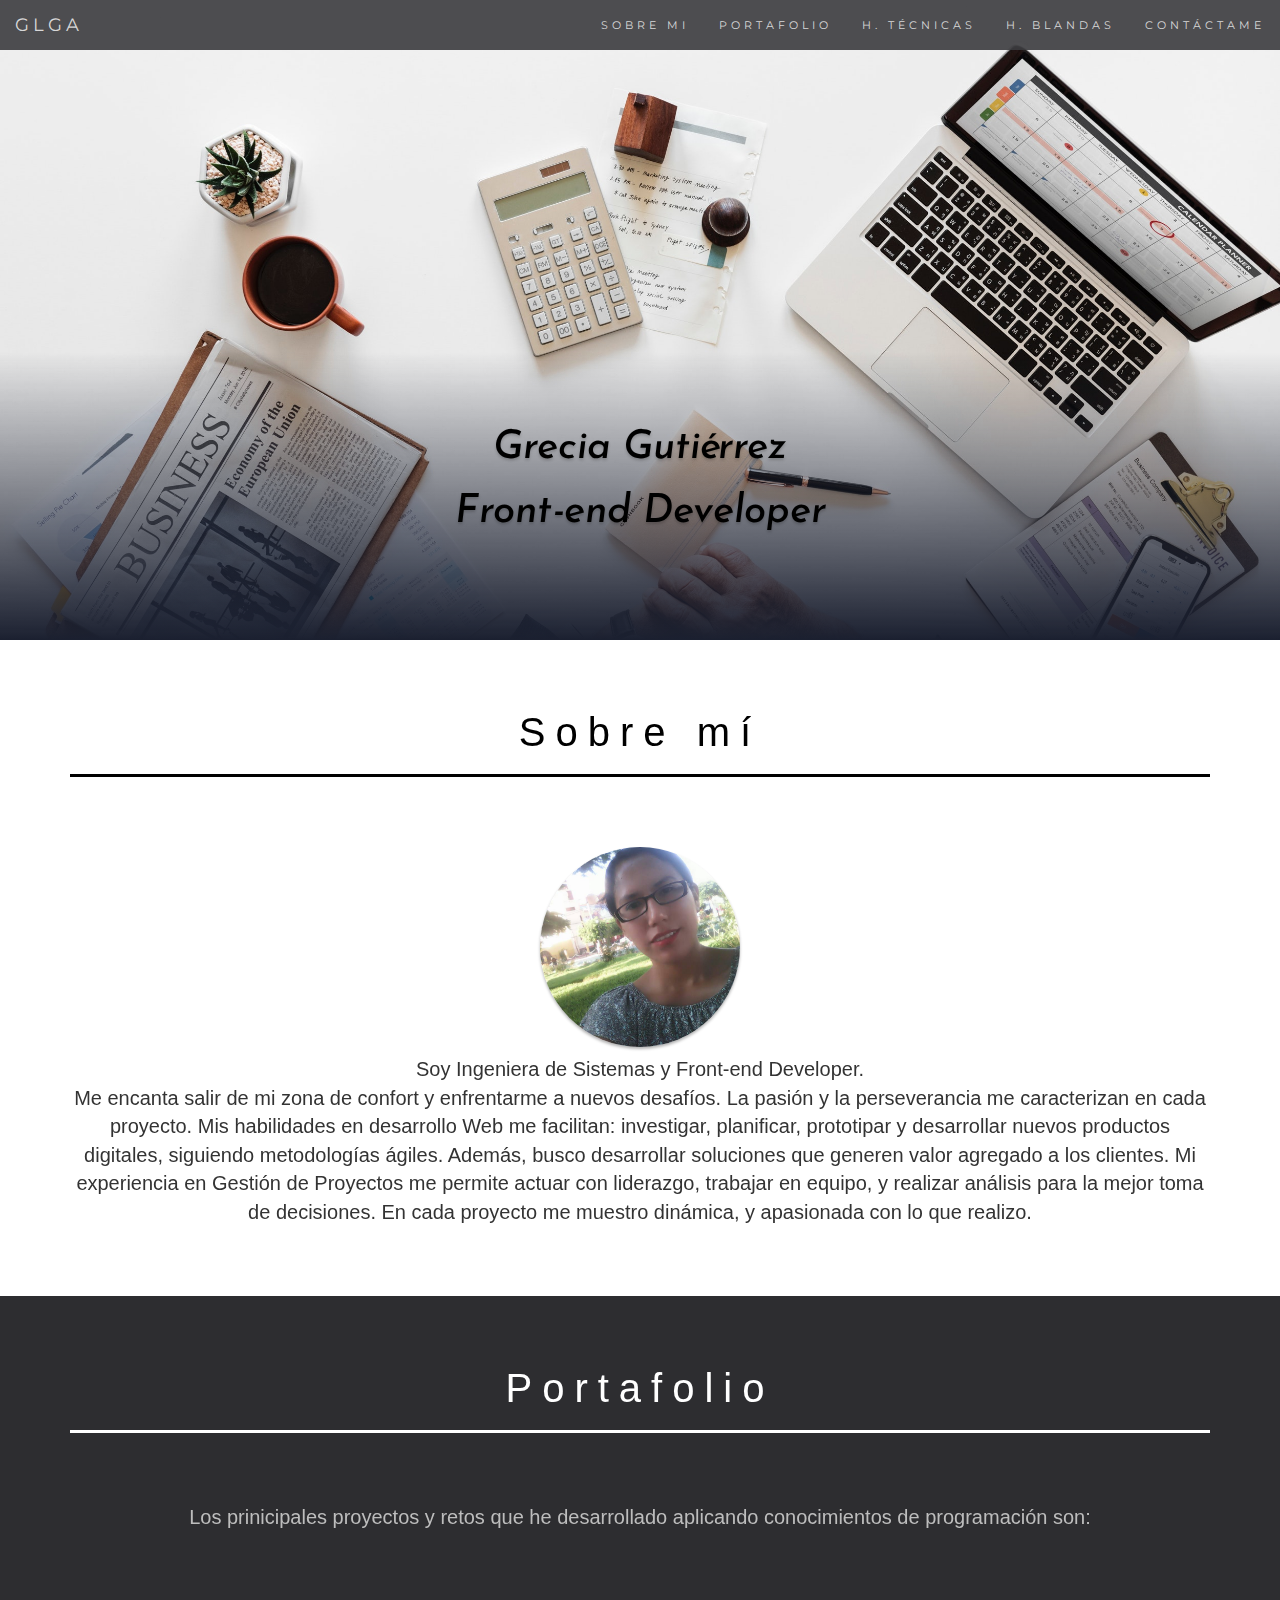
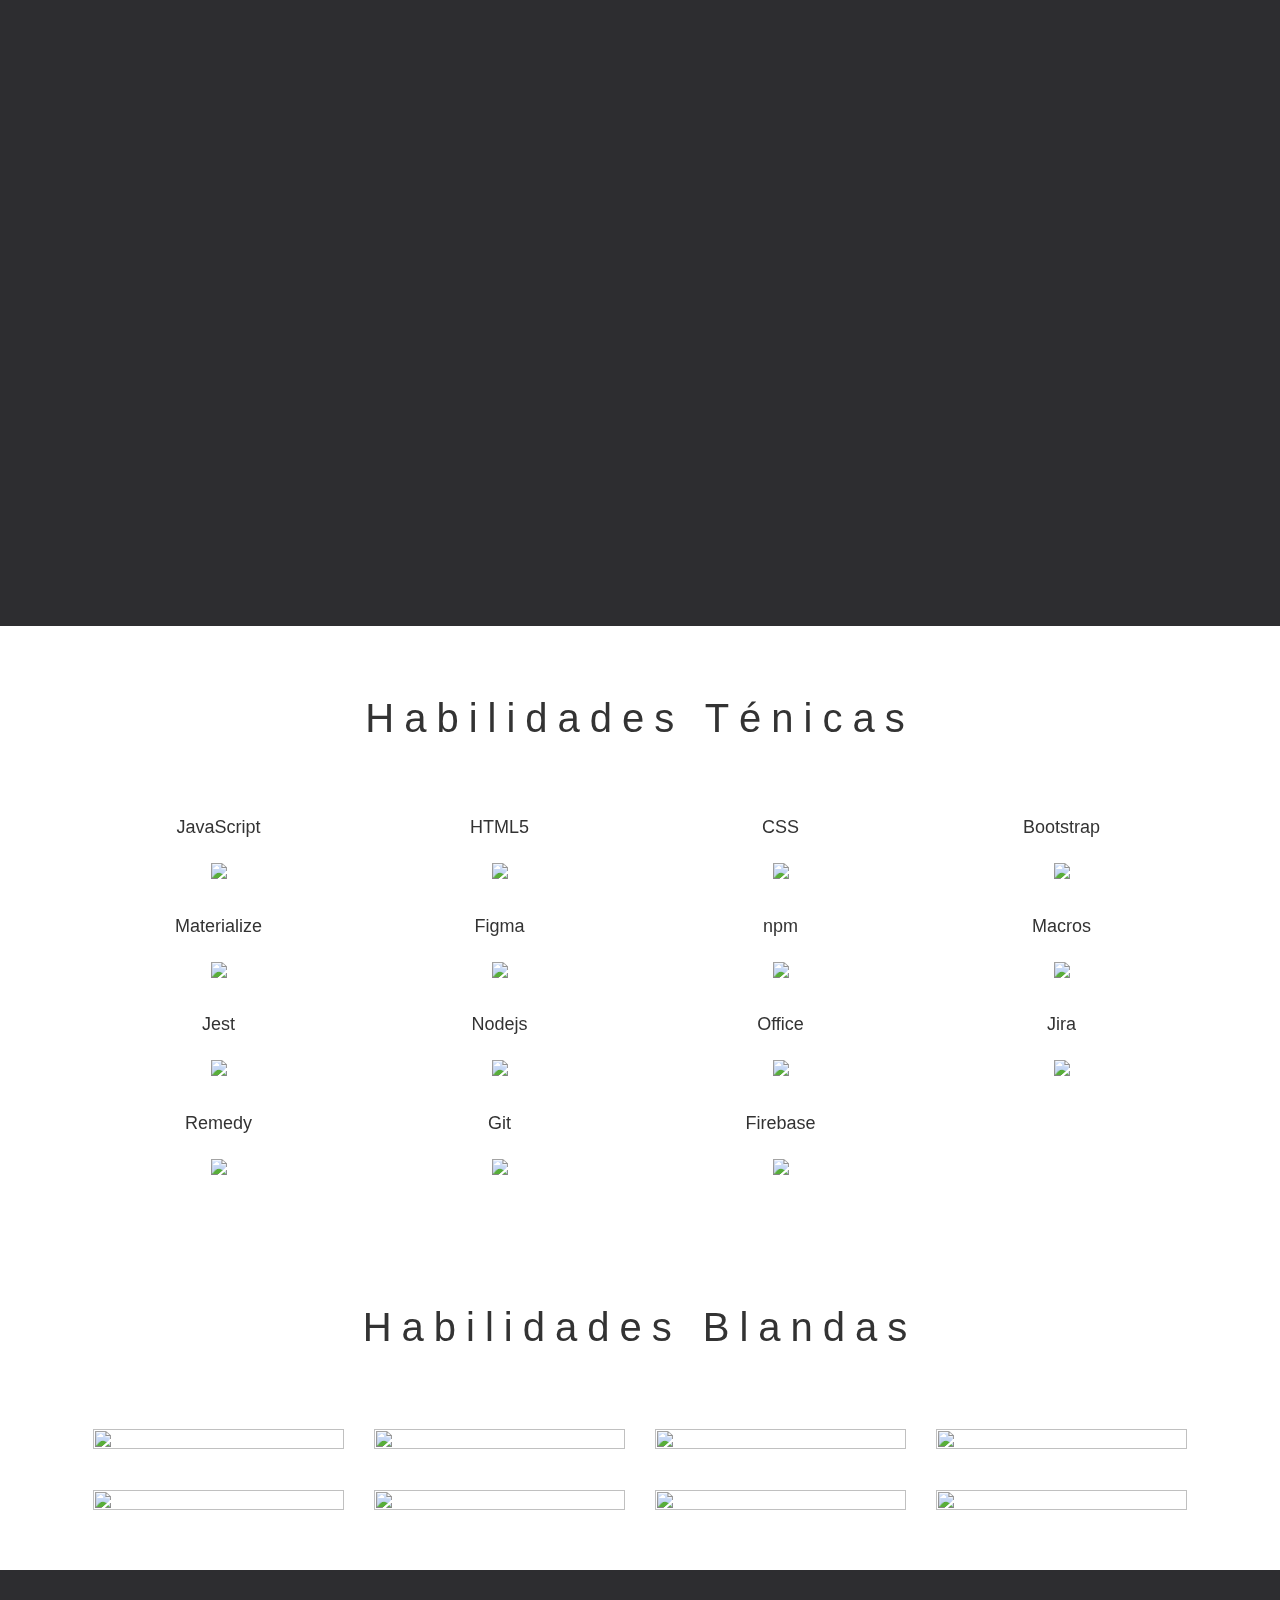
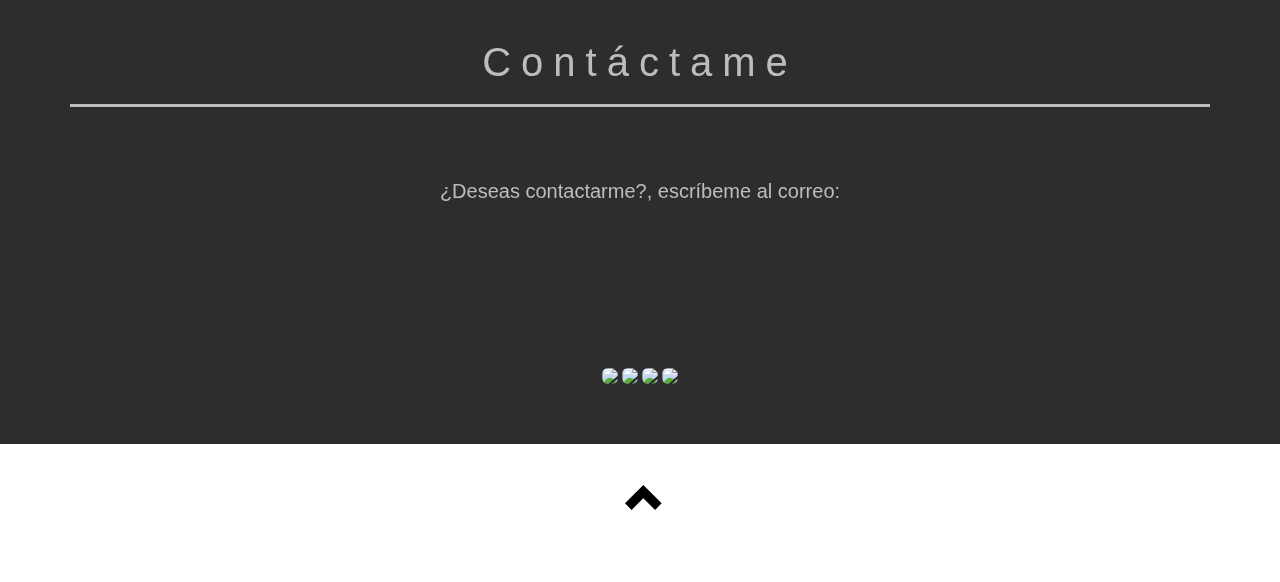
==== commit 03bbc670: "mistake in a word" ====
--- a/index.html
+++ b/index.html
@@ -42,11 +42,11 @@
       </div>
       <div class="collapse navbar-collapse" id="myNavbar">
         <ul class="nav navbar-nav navbar-right">
-          <li><a href="#myPage">INICIO</a></li>
-          <li><a href="#aboutMe">SOBRE MÍ</a></li>
+          <!-- <li><a href="#myPage">INICIO</a></li> -->
+          <li><a href="#aboutMe">SOBRE MI</a></li>
           <li><a href="#work">PORTAFOLIO</a></li>
-          <li> <a href="#skills-tech">HABILIDADES TÉCNICAS</a></li>
-          <li> <a href="#skills-soft">HABILIDADES BLANDAS</a></li>
+          <li> <a href="#skills-tech">H. TÉCNICAS</a></li>
+          <li> <a href="#skills-soft">H. BLANDAS</a></li>
           <li><a href="#contact">CONTÁCTAME</a></li>
           <!-- <li class="dropdown">
             <a class="dropdown-toggle" data-toggle="dropdown" href="#">MÁS
@@ -194,7 +194,7 @@
             <a class="btn" href="https://github.com/Grecia2727/lim-2018-05-bc-core-am-socialnetwork" target='_blank'>Código</a>
           </div><br>
           <p class="card-text text-justify">
-            Q-Nutrition es una Red Social para hablar de comida saludable, donde los usuarios pueden publicar, editar y elimar un post;
+            Q-Nutrition es una Red Social para hablar de comida saludable, donde los usuarios pueden publicar, editar y eliminar un post;
             además de dar like o dislike a los post de otros usuarios. Entre los usuarios conectados tenemos a especialistas
             en el área de nutrición, quienes te sabrán guiar en una alimentación consciente y balanceada.
             <br>
@@ -374,18 +374,15 @@
       <div class="row text-center">
         <div class="inline">
           <a href="https://pe.linkedin.com/in/greciagutierreza" target="_b">
-            <!-- <img class="size-logo-contactame" src="img/contactame/linkedin.png"> </a> -->
             <img class="size-logo-contactame" src="img/contactame/linkedin2.png"> </a>
         </div>
         <div class="inline">
           <a href="https://github.com/Grecia2727?tab=repositories" target="_b">
-            <!-- <img class="size-logo-contactame" src="img/contactame/github2ok.jpg">  </a> -->
             <img class="size-logo-contactame" src="img/contactame/gitok.jpg"> </a>
         </div>
         <div class="inline">
           <a href="https://twitter.com/luceroanicama?lang=es" target="_b">
             <img class="size-logo-contactame" src="img/contactame/twitter-blanco.png"> </a>
-          <!-- <img class="size-logo-contactame" src="img/contactame/twitter3.jpg">  </a> -->
         </div>
         <div class="inline">
           <a href="https://plus.google.com/u/0/105833714912171542637" target="_b">
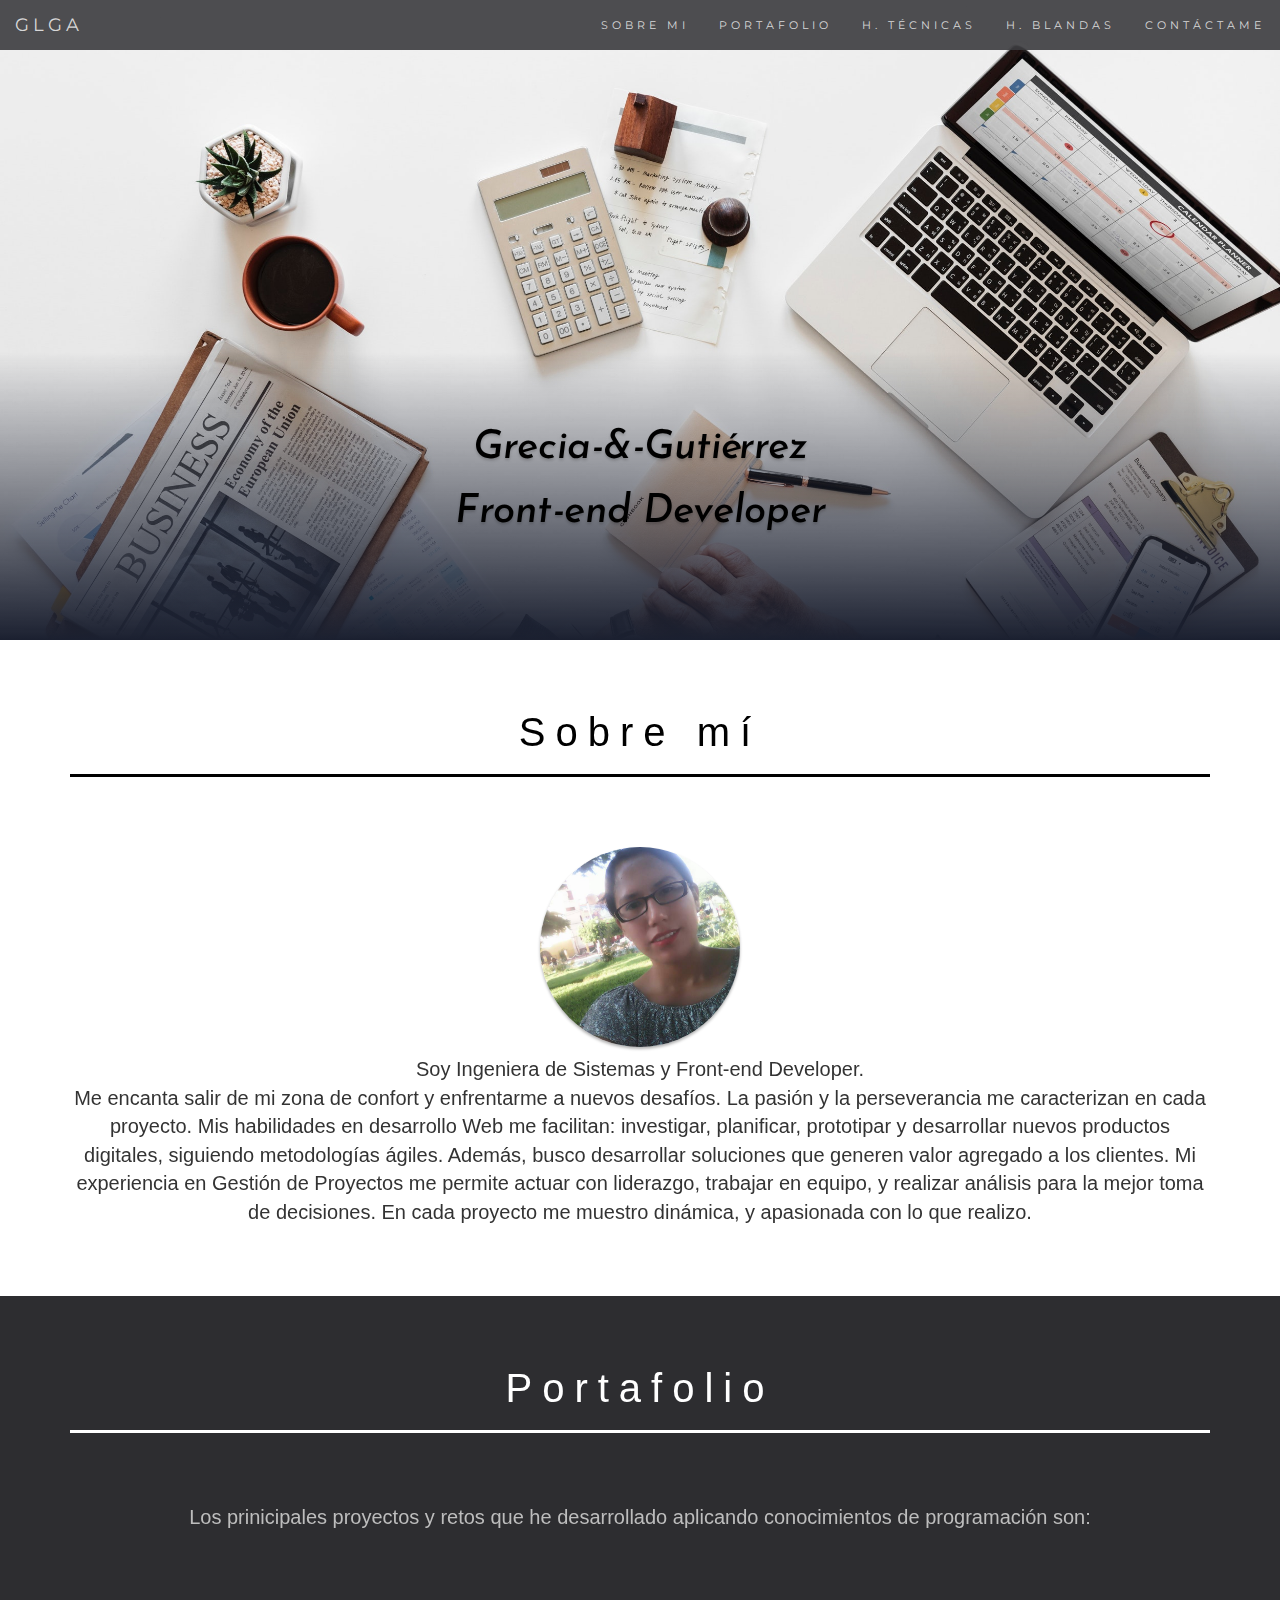
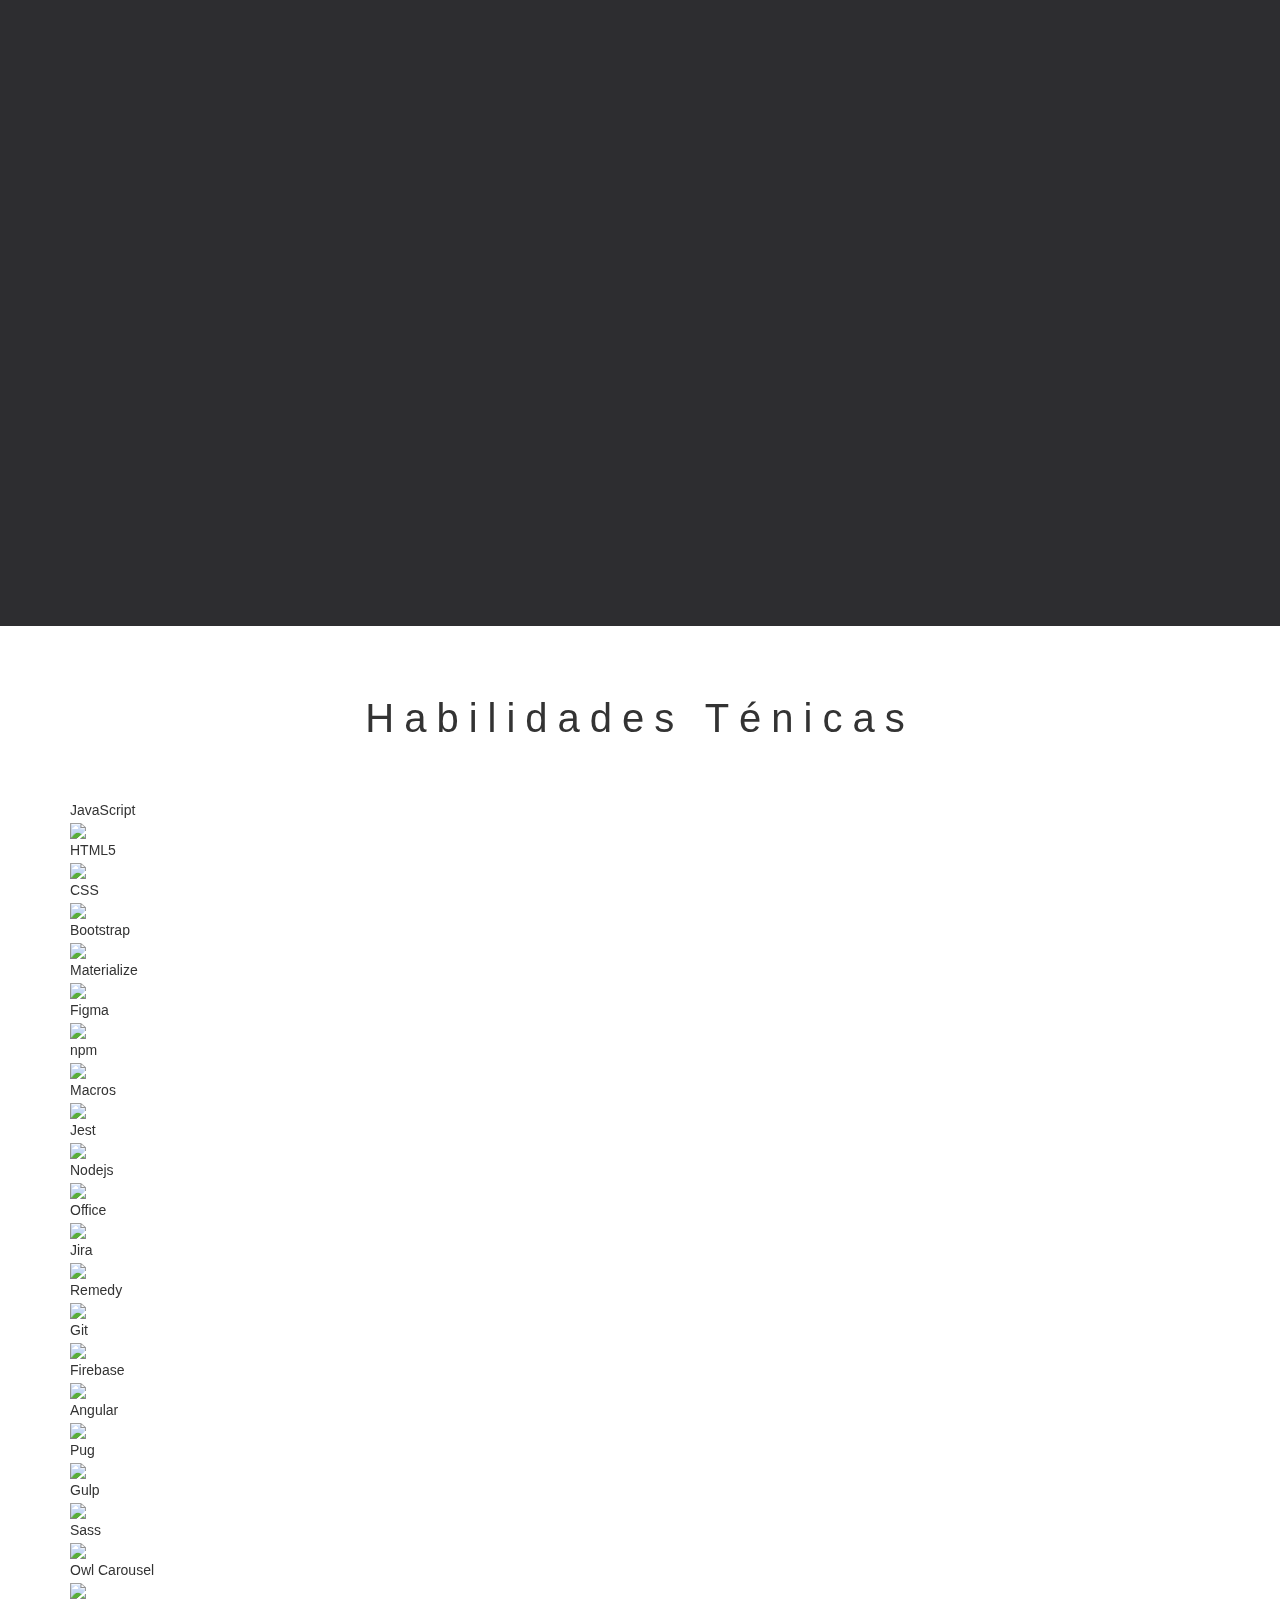
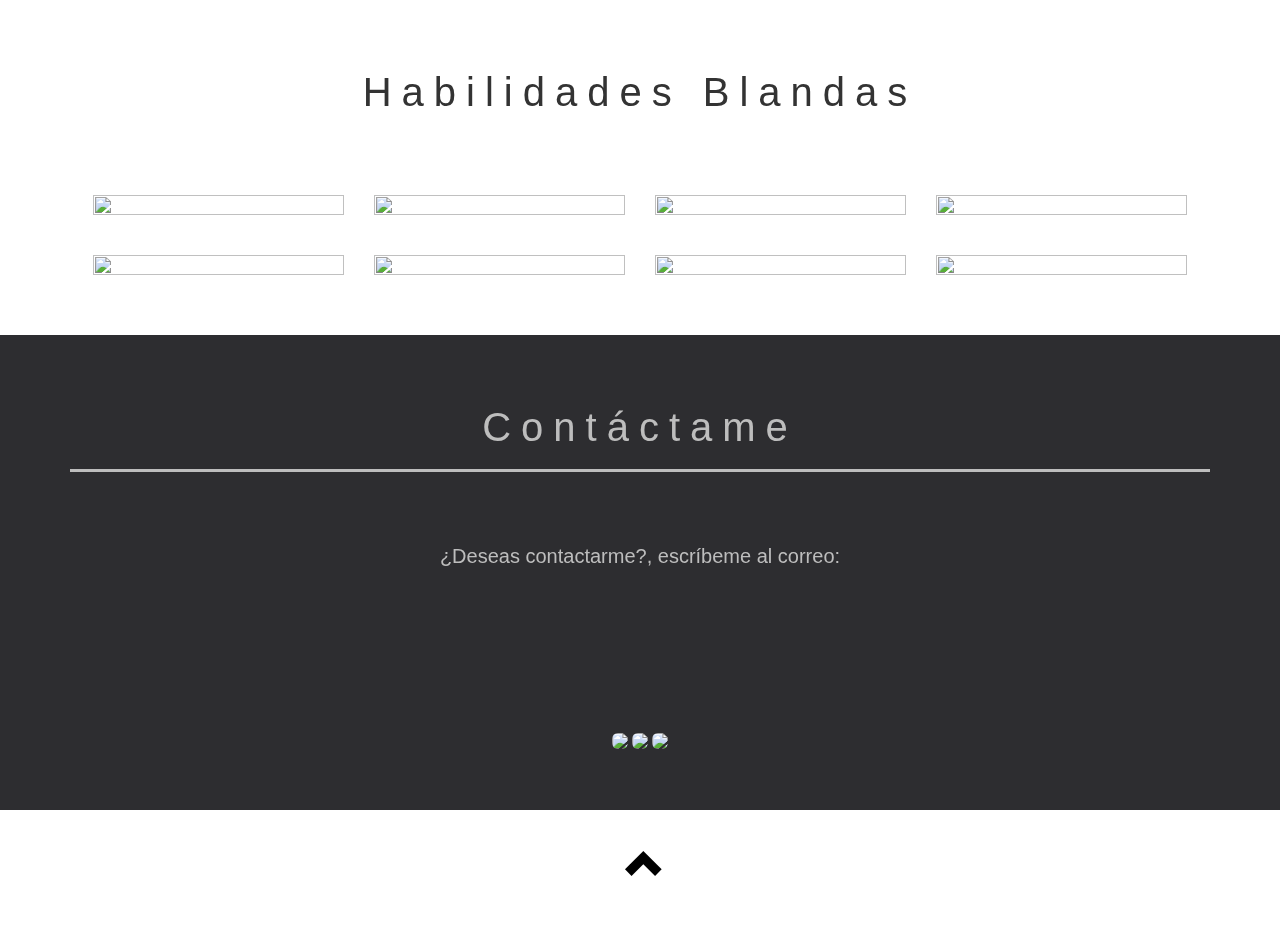
==== commit 5b0c8245: "changing my names" ====
--- a/index.html
+++ b/index.html
@@ -22,7 +22,13 @@
         <br>
         <br>
         <br>
-        <h2 class="color-black">Grecia Gutiérrez</h2>
+        <h2 class="color-black">Grecia-&-Gutiérrez</h2>
+
+        <!-- <h2> 
+          <b class="color-black">Grecia</b>  
+          <b class="color-transparent">**</b>
+          <b class="color-black">Gutiérrez</b> 
+        </h2> -->
         <h2 class="color-black">Front-end Developer </h2>
       </div>
     </div>
@@ -211,73 +217,146 @@
 
     <!-- ====================== HABILIDADES TECNICAS=====================-->
     <!-- =============================================================== -->
-  <div class="">
+  <div>
     <h1 id="skills-tech" class="text-center">Habilidades Ténicas</h1>
     <div class="container">
 
-      <div class="row container-skills">
-        <div class="col-6 col-xs-6 col-sm-6 col-md-3">
-          <h4>JavaScript</h4><img src="img/habilidades/javascript.png" class="size-img">
-        </div>
-        <div class="col-6 col-xs-6 col-sm-6 col-md-3">
-          <h4>HTML5</h4><img src="img/habilidades/html-5.png" class="size-img">
-        </div>
-        <div class="col-6 col-xs-6 col-sm-6 col-md-3">
-          <h4>CSS</h4><img src="img/habilidades/css.png" class="size-img">
-        </div>
-        <div class="col-6 col-xs-6 col-sm-6 col-md-3">
-          <h4>Bootstrap</h4><img src="img/habilidades/bootstrap.png" class="size-img">
-        </div>
-      </div>
-
-      <div class="row container-skills">
-        <div class="col-6 col-xs-6 col-sm-6 col-md-3">
-          <h4>Materialize</h4><img src="img/habilidades/materialize.png" class="size-img">
-        </div>
-        <div class="col-6 col-xs-6 col-sm-6 col-md-3">
-          <h4>Figma</h4><img src="img/habilidades/figma.png" class="size-img">
-        </div>
-        <div class="col-6 col-xs-6 col-sm-6 col-md-3">
-          <h4>npm</h4><img src="img/habilidades/npm.png" class="size-img">
-        </div>
-        <div class="col-6 col-xs-6 col-sm-6 col-md-3">
-          <h4>Macros</h4><img src="img/habilidades/macros.jpg" class="size-img">
-        </div>
-      </div>
-
-      <div class="row container-skills">
-        <div class="col-6 col-xs-6 col-sm-6 col-md-3">
-          <h4 class="service-heading">Jest</h4><img src="img/habilidades/jest.png" class="size-img">
-        </div>
-        <div class="col-6 col-xs-6 col-sm-6 col-md-3">
-          <h4>Nodejs</h4><img src="img/habilidades/node.jpg" class="size-img">
-        </div>
-        <div class="col-6 col-xs-6 col-sm-6 col-md-3">
-          <h4>Office</h4><img src="img/habilidades/office.png" class="size-img">
-        </div>
-        <div class="col-6 col-xs-6 col-sm-6 col-md-3">
-          <h4>Jira</h4><img src="img/habilidades/jira.png" class="size-img">
-        </div>
-      </div>
-
-      <div class="row container-skills">
-        <div class="col-6 col-xs-6 col-sm-6 col-md-3">
-          <h4>Remedy</h4><img src="img/habilidades/remedy.png" class="size-img">
-        </div>
-        <div class="col-6 col-xs-6 col-sm-6 col-md-3">
-          <h4>Git</h4>
-          <img src="img/habilidades/git.png" class="size-img">
-        </div>
-        <div class="col-6 col-xs-6 col-sm-6 col-md-3">
-          <h4>Firebase</h4>
-          <img src="img/habilidades/firebase.png" class="size-img">
-        </div>
-        <!-- <div class="col-6 col-xs-6 col-sm-6 col-md-3">
-              <h4>Angular</h4>
-              <img src="img/habilidades/angular.png" class="size-img">              
-            </div>        -->
-      </div>
-    </div>   <br> <br>
+        <div class="row1">
+                <div class="separate">
+                    <div class="separate_tool">JavaScript</div>
+                    <div class="separate_img">
+                      <img src="img/habilidades/javascript.png" class="size-img">
+                    </div>
+                </div>
+                <div class="separate">
+                    <div class="separate_tool">HTML5</div>
+                    <div class="separate_img">
+                      <img src="img/habilidades/html-5.png" class="size-img">
+                    </div>
+                </div>
+                <div class="separate">
+                    <div class="separate_tool">CSS</div>
+                    <div class="separate_img">
+                      <img src="img/habilidades/css.png" class="size-img">
+                    </div>
+                </div>
+                <div class="separate">
+                    <div class="separate_tool">Bootstrap</div>
+                    <div class="separate_img">
+                      <img src="img/habilidades/bootstrap.png" class="size-img">
+                    </div>
+                </div>
+        </div>
+
+        <div class="row1">
+                <div class="separate">
+                    <div class="separate_tool">Materialize</div>
+                    <div class="separate_img">
+                      <img src="img/habilidades/materialize.png" class="size-img">
+                    </div>
+                </div>
+                <div class="separate">
+                    <div class="separate_tool">Figma</div>
+                    <div class="separate_img">
+                      <img src="img/habilidades/figma1.png" class="size-img">
+                    </div>
+                </div>
+                <div class="separate">
+                    <div class="separate_tool">npm</div>
+                    <div class="separate_img">
+                      <img src="img/habilidades/npm.png" class="size-img">
+                    </div>
+                </div>
+                <div class="separate">
+                    <div class="separate_tool">Macros</div>
+                    <div class="separate_img">
+                      <img src="img/habilidades/macros.jpg" class="size-img">
+                    </div>
+                </div>
+        </div>
+
+        <div class="row1">
+                <div class="separate">
+                    <div class="separate_tool">Jest</div>
+                    <div class="separate_img">
+                      <img src="img/habilidades/jest.png" class="size-img">
+                    </div>
+                </div>
+                <div class="separate">
+                    <div class="separate_tool">Nodejs</div>
+                    <div class="separate_img">
+                      <img src="img/habilidades/node.jpg" class="size-img">
+                    </div>
+                </div>
+                <div class="separate">
+                    <div class="separate_tool">Office</div>
+                    <div class="separate_img">
+                      <img src="img/habilidades/office.png" class="size-img">
+                    </div>
+                </div>
+                <div class="separate">
+                    <div class="separate_tool">Jira</div>
+                    <div class="separate_img">
+                      <img src="img/habilidades/jira.png" class="size-img">
+                    </div>
+                </div>
+        </div>
+    
+        <div class="row1">
+                <div class="separate">
+                    <div class="separate_tool">Remedy</div>
+                    <div class="separate_img">
+                      <img src="img/habilidades/remedy.png" class="size-img">
+                    </div>
+                </div>
+                <div class="separate">
+                    <div class="separate_tool">Git</div>
+                    <div class="separate_img">
+                      <img src="img/habilidades/git.png" class="size-img">
+                    </div>
+                </div>
+                <div class="separate">
+                    <div class="separate_tool">Firebase</div>
+                    <div class="separate_img">
+                      <img src="img/habilidades/firebase.png" class="size-img">
+                    </div>
+                </div>
+                <div class="separate">
+                    <div class="separate_tool">Angular</div>
+                    <div class="separate_img">
+                      <img src="img/habilidades/angular.png" class="size-img">
+                    </div>
+                </div>       
+        </div>
+    
+        <div class="row1">
+                <div class="separate">
+                    <div class="separate_tool">Pug</div>
+                    <div class="separate_img">
+                      <img src="img/habilidades/pug.png" class="size-img">
+                    </div>
+                </div>
+                <div class="separate">
+                    <div class="separate_tool">Gulp</div>
+                    <div class="separate_img">
+                      <img src="img/habilidades/gulp_vaso.png" class="size-img">
+                    </div>
+                </div>
+                <div class="separate">
+                    <div class="separate_tool">Sass</div>
+                    <div class="separate_img">
+                      <img src="img/habilidades/sass_sinfondo.png" class="size-img">
+                    </div>
+                </div>
+                <div class="separate">
+                    <div class="separate_tool">Owl Carousel</div>
+                    <div class="separate_img">
+                      <img src="img/habilidades/owl_carousel.png" class="size-img">
+                    </div>
+                </div>
+        </div>
+          
+    </div>
   </div>
 
 
@@ -338,7 +417,7 @@
               <span class="glyphicon glyphicon-map-marker"></span>Lima, Perú</p>
 
             <div class="text-center mt-4">
-              <a class="btn btn-xl btn-outline-light" href="img/Grecia_Gutierrez_46245859.pdf" download="Curriculum_Vitae">
+              <a class="border-white btn btn-light" href="img/micv.pdf" target="_blank" download="micv">
                 <i class="fa fa-download mr-2"></i>
                 Descargar CV
               </a>
@@ -384,10 +463,10 @@
           <a href="https://twitter.com/luceroanicama?lang=es" target="_b">
             <img class="size-logo-contactame" src="img/contactame/twitter-blanco.png"> </a>
         </div>
-        <div class="inline">
+        <!-- <div class="inline">
           <a href="https://plus.google.com/u/0/105833714912171542637" target="_b">
             <img class="size-logo-contactame" src="img/contactame/gplusok.jpg"> </a>
-        </div>
+        </div> -->
       </div>
     </div>
   </div>
